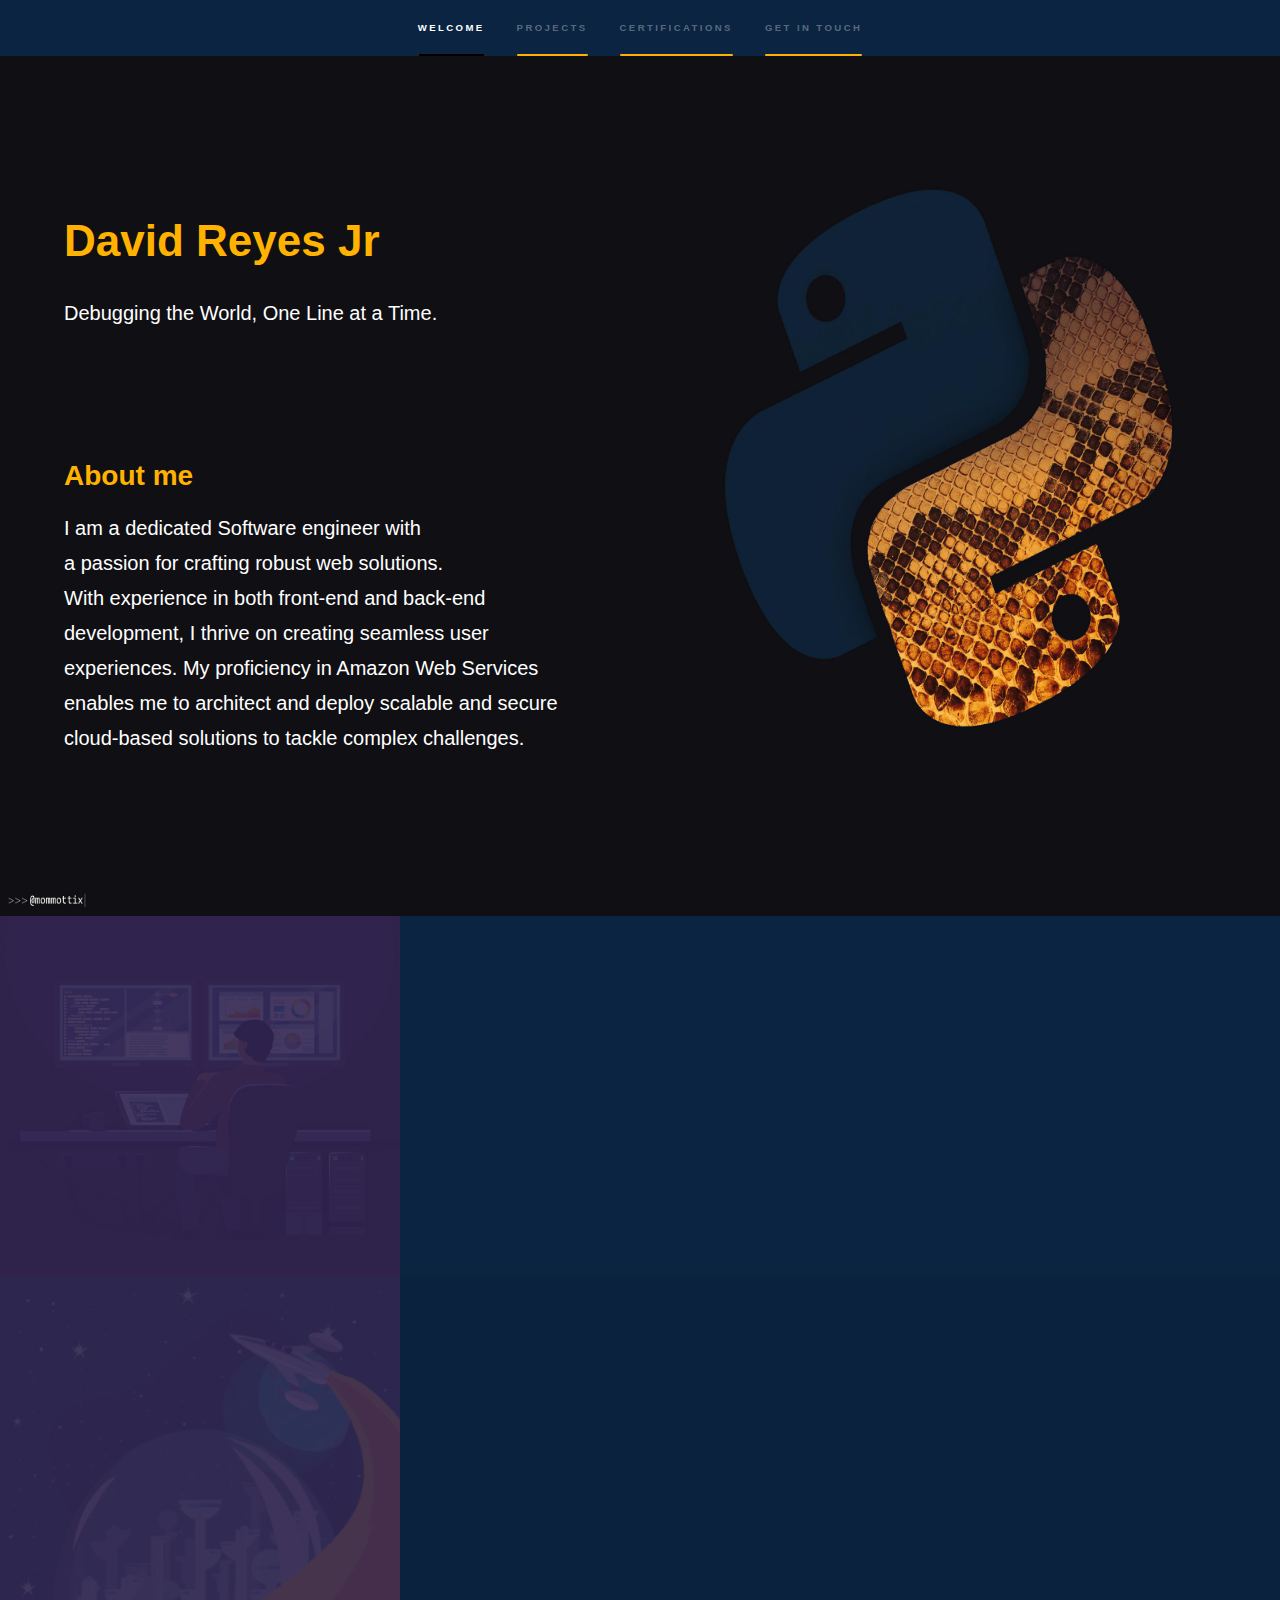
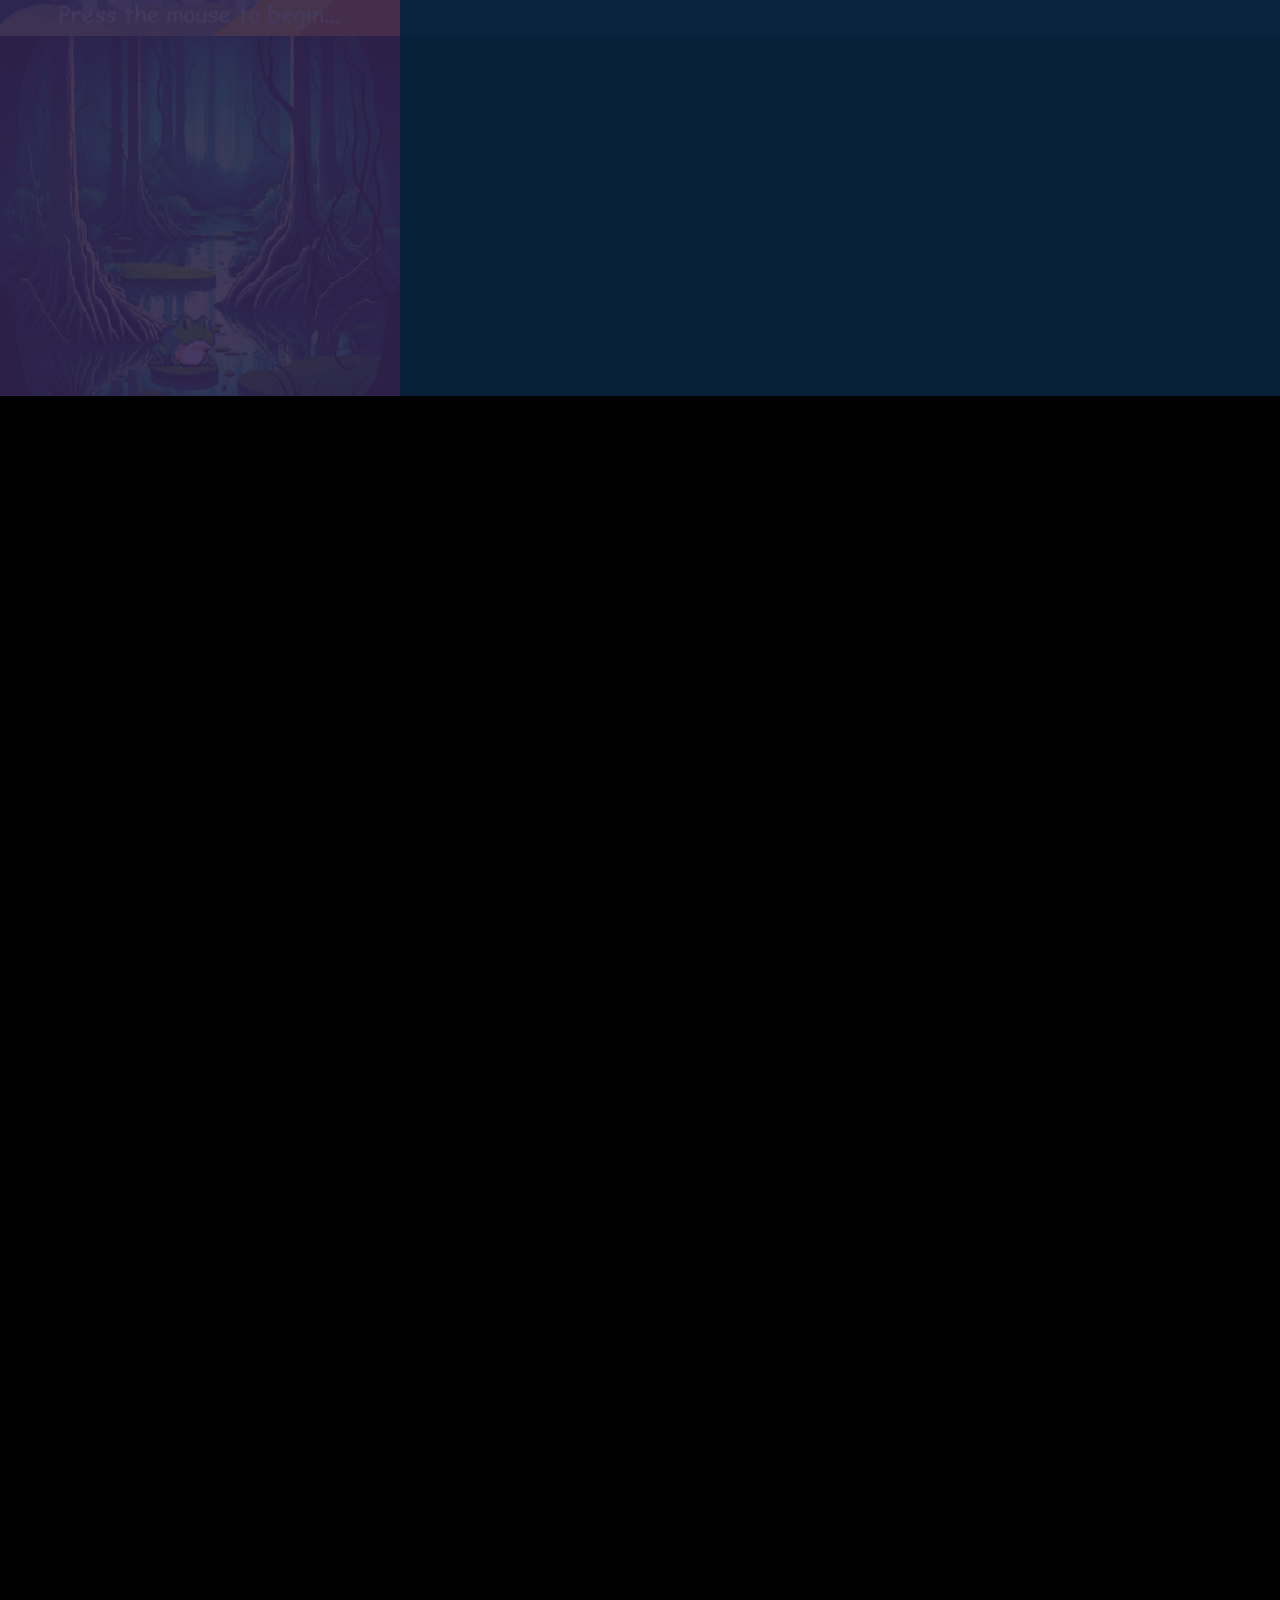
==== CloudResume/index.html @ 08f16909 "Changes to main page" ====
<!DOCTYPE HTML>
<!--
-->
<html>

<head>
	<title>David Cloud Resume</title>
	<meta charset="utf-8" />
	<meta name="viewport" content="width=device-width, initial-scale=1, user-scalable=no" />
	<link rel="stylesheet" href="assets/css/main.css" />
	<noscript>
		<link rel="stylesheet" href="assets/css/noscript.css" />
	</noscript>
</head>

<body class="is-preload">

	<!-- Sidebar -->
	<section id="sidebar">
		<div class="inner">
			<nav>
				<ul>
					<li><a href="#intro">Welcome</a></li>
					<li><a href="#one">Projects</a></li>
					<li><a href="#two">Certifications</a></li>
					<li><a href="#three">Get in touch</a></li>
			</nav>
		</div>
	</section>

	<!-- Wrapper -->
	<div id="wrapper">

		<!-- Intro -->
		<section id="intro" class="wrapper style1 fullscreen fade-up">
			<div class="inner">
				<h1>David Reyes Jr</h1>
				<p>Debugging the World, One Line at a Time.
					</a><br />
				</p>
				<br />
				<br />
				<br />
				<h2> About me</h2>
				<p>I am a dedicated Software engineer with
					<br />
					a passion for crafting robust web solutions.
					<br />
					With experience in both front-end and back-end
					<br />
					development, I thrive on creating seamless user
					<br />
					experiences. My proficiency in Amazon Web Services
					<br />
					enables me to architect and deploy scalable and secure
					<br />
					cloud-based solutions to tackle complex challenges.

					</a><br />
				</p>
			</div>
		</section>

		<!-- One -->
		<section id="one" class="wrapper style2 spotlights">
			<section>
				<a href="WordPress.html" class="image"><img src="images/WorkingOnIt.jpeg" alt=""
						data-position="center center" /></a>
				<div class="content">
					<div class="inner">
						<h2>Project WordPress</h2>
						<ul class="actions">
							<!--	<li><a href="generic.html" class="button">Learn more</a></li> -->
						</ul>
					</div>
				</div>
			</section>
			<section>
				<a href="SpaceInvaders.html" class="image"><img src="images/SpaceInvaders.png" alt=""
						data-position="top center" /></a>
				<div class="content">
					<div class="inner">
						<h2>Project Space Invaders</h2>
					</div>
				</div>
			</section>
			<section>
				<a href="FrogAnimation.html" class="image"><img src="images/froganimation.png" alt=""
						data-position="25% 25%" /></a>
				<div class="content">
					<div class="inner">
						<h2>Project Frog Animation</h2>
						</ul>
					</div>
				</div>
			</section>
		</section>

		<!-- Two -->
		<section id="two" class="wrapper style3 fade-up">
			<div class="inner">
				<h2>Certifications</h2>
				<p> Sometimes you can't build the frontend until you set up the backend.</p>
				<div class="features">
					<section>
						<span class="fa fa-battery-full"></span>
						<h3>AWS Cloud Practitioner</h3>
						<a href="https://www.credly.com/badges/19ebbecd-b528-4be6-84f8-4cd42a3f4958/linked_in_profile"
							target="_blank">View
							My Certificate Badge</a>
					</section>
					<section>
						<span class="fa fa-battery-full"></span>
						<h3>AWS Solutions Architect Associate</h3>
						<a href="https://www.credly.com/badges/4ca3f857-10a1-4004-afaa-7f6b43b0962e/linked_in_profile"
							target="_blank">View
							My Certificate Badge</a>
					</section>
					<section>
						<span class="fa fa-battery-half"></span>
						<h3>AWS Developer Associate</h3>
						<p>Charging</p>
					</section>
					<section>
						<span class="fa fa-battery-empty"></span>
						<h3>AWS SysOps Administrator Associate </h3>
						<p>Pending Charge</p>
					</section>
					<section>
						<span class="fa fa-battery-empty"></span>
						<h3>AWS Certified Machine Learning - Specialty</h3>
						<p>Pending Charge</p>
					</section>
					<section>
						<!--<span class="fa fa-battery-full"></span>
						<h3>6 - Current Day</h3>
						<p>With my current achievements, I aim to work on real-world projects</p> -->
					</section>
				</div>
		</section>

		<!-- Three -->
		<section id="three" class="wrapper style1 fade-up">
			<div class="inner">
				<h2>Get in touch</h2>
				<p>Connecting Minds, Shaping Futures.</p>
				<div class="split style1">
					<section>
						<form method="post" action="#">
							<div class="fields">
								<div class="field half">
									<label for="name">Name</label>
									<input type="text" name="name" id="name" />
								</div>
								<div class="field half">
									<label for="email">Email</label>
									<input type="text" name="email" id="email" />
								</div>
								<div class="field">
									<label for="message">Message</label>
									<textarea name="message" id="message" rows="5"></textarea>
								</div>
							</div>
							<ul class="actions">
								<li><a href="" class="button submit">Send Message</a></li>
							</ul>
						</form>
					</section>
					<section>
						<ul class="contact">
							<li>
								<h3>Address</h3>
								<span>Bronx, NY United States</span>
							</li>
							<li>
								<h3>Email</h3>
								<a href="#">davidrjr94@gmail.com</a>
							</li>
							<li>
								<!-- <li>
								
								<h3>Phone</h3>
								<span>(000) 000-0000</span>
							</li> -->
							<li>
								<h3>Social</h3>
								<ul class="icons">
									<!-- <li>
									<li><a href="#" class="icon brands fa-twitter"><span
												class="label">Twitter</span></a></li>
									<li><a href="#" class="icon brands fa-facebook-f"><span
												class="label">Facebook</span></a></li>
									<li><a href="#" class="icon brands fa-instagram"><span
												class="label">Instagram</span></a></li> -->
									<li><a href="https://github.com/SolemnDave" class="icon brands fa-github"
											target="_blank"><span class="label">GitHub</span></a>
									</li>
									<li><a href="https://www.linkedin.com/in/david-reyes-jr-130549210/"
											class="icon brands fa-linkedin-in" target="_blank"><span
												class="label">LinkedIn</span></a>
									</li>
								</ul>
						</ul>

						</ul>
					</section>
				</div>
			</div>
		</section>

	</div>

	<!-- Footer -->
	<footer id="footer" class="wrapper style1-alt">
		<div class="inner">
			<ul class="menu">
				<li>
					<div id="counter-number"></div>
					<style>
						#counter-number {
							font-size: 22px;
							color: #ffb300;
						}
					</style>
				</li>
			</ul>
	</footer>


	<!-- Scripts -->
	<script src="assets/js/jquery.min.js"></script>
	<script src="assets/js/jquery.scrollex.min.js"></script>
	<script src="assets/js/jquery.scrolly.min.js"></script>
	<script src="assets/js/browser.min.js"></script>
	<script src="assets/js/breakpoints.min.js"></script>
	<script src="assets/js/util.js"></script>
	<script src="assets/js/main.js"></script>
	<script src="./index.js"></script>

</body>

</html>
<!--
	fa fa-battery-empty
	fa fa-battery-quarter
	fa fa-battery-half
	fa fa-battery-three-quarters
	fa fa-battery-full
 -->
<div id="counter-number"></div>
---- CloudResume/assets/css/main.css ----
@import url(fontawesome-all.min.css);

html,
body,
div,
span,
applet,
object,
iframe,
h1,
h2,
h3,
h4,
h5,
h6,
p,
blockquote,
pre,
a,
abbr,
acronym,
address,
big,
cite,
code,
del,
dfn,
em,
img,
ins,
kbd,
q,
s,
samp,
small,
strike,
strong,
sub,
sup,
tt,
var,
b,
u,
i,
center,
dl,
dt,
dd,
ol,
ul,
li,
fieldset,
form,
label,
legend,
table,
caption,
tbody,
tfoot,
thead,
tr,
th,
td,
article,
aside,
canvas,
details,
embed,
figure,
figcaption,
footer,
header,
hgroup,
menu,
nav,
output,
ruby,
section,
summary,
time,
mark,
audio,
video {
	margin: 0;
	padding: 0;
	border: 0;
	font-size: 100%;
	font: inherit;
	vertical-align: baseline;
}

article,
aside,
details,
figcaption,
figure,
footer,
header,
hgroup,
menu,
nav,
section {
	display: block;
}

body {
	line-height: 1;
}

ol,
ul {
	list-style: none;
}

blockquote,
q {
	quotes: none;
}

blockquote:before,
blockquote:after,
q:before,
q:after {
	content: '';
	content: none;
}

table {
	border-collapse: collapse;
	border-spacing: 0;
}

body {
	-webkit-text-size-adjust: none;
}

mark {
	background-color: transparent;
	color: inherit;
}

input::-moz-focus-inner {
	border: 0;
	padding: 0;
}

input,
select,
textarea {
	-moz-appearance: none;
	-webkit-appearance: none;
	-ms-appearance: none;
	appearance: none;
}

/* Basic */

@-ms-viewport {
	width: device-width;
}

body {
	-ms-overflow-style: scrollbar;
}

@media screen and (max-width: 480px) {

	html,
	body {
		min-width: 320px;
	}

}

html {
	box-sizing: border-box;
}

*,
*:before,
*:after {
	box-sizing: inherit;
}

body {
	background: #312450;
}

body.is-preload *,
body.is-preload *:before,
body.is-preload *:after {
	-moz-animation: none !important;
	-webkit-animation: none !important;
	-ms-animation: none !important;
	animation: none !important;
	-moz-transition: none !important;
	-webkit-transition: none !important;
	-ms-transition: none !important;
	transition: none !important;
}

/* Type */

body,
input,
select,
textarea {
	color: #ffffff;
	font-family: Arial, Helvetica, sans-serif;
	font-size: 16.5pt;
	font-weight: normal;
	line-height: 1.75;
}

@media screen and (max-width: 1680px) {

	body,
	input,
	select,
	textarea {
		font-size: 13pt;
	}

}

@media screen and (max-width: 1280px) {

	body,
	input,
	select,
	textarea {
		font-size: 12pt;
	}

}

@media screen and (max-width: 360px) {

	body,
	input,
	select,
	textarea {
		font-size: 11pt;
	}

}

a {
	-moz-transition: color 0.2s ease, border-bottom-color 0.2s ease;
	-webkit-transition: color 0.2s ease, border-bottom-color 0.2s ease;
	-ms-transition: color 0.2s ease, border-bottom-color 0.2s ease;
	transition: color 0.2s ease, border-bottom-color 0.2s ease;
	border-bottom: dotted 1px rgb(255, 255, 255);
	color: inherit;
	text-decoration: none;
}

a:hover {
	border-bottom-color: transparent;
	color: #ffffff;
}

strong,
b {
	color: #ffffff;
	font-weight: bold;
}

em,
i {
	font-style: italic;
}

p {
	margin: 0 0 2em 0;
}

h1,
h2,
h3,
h4,
h5,
h6 {
	color: #ffb300;
	font-weight: bold;
	line-height: 1.5;
	margin: 0 0 0.5em 0;
}

h1 a,
h2 a,
h3 a,
h4 a,
h5 a,
h6 a {
	color: inherit;
	text-decoration: none;
}

h1 {
	font-size: 2.75em;
}

h1.major {
	margin: 0 0 1.3em 0;
	position: relative;
	padding-bottom: 0.35em;
}

h1.major:after {
	background-image: -moz-linear-gradient(to right, #000000, #000000);
	background-image: -webkit-linear-gradient(to right, #000000, #000000);
	background-image: -ms-linear-gradient(to right, #000000, #000000);
	/* DR - Line below project page */
	background-image: linear-gradient(to right, #C0C0C0, #C0C0C0);
	-moz-transition: max-width 0.2s ease;
	-webkit-transition: max-width 0.2s ease;
	-ms-transition: max-width 0.2s ease;
	transition: max-width 0.2s ease;
	border-radius: 0.2em;
	bottom: 0;
	content: '';
	height: 0.05em;
	position: absolute;
	right: 0;
	width: 100%;
}

h2 {
	font-size: 1.75em;
}

h3 {
	font-size: 1.1em;
}

h4 {
	font-size: 1em;
}

h5 {
	font-size: 0.8em;
}

h6 {
	font-size: 0.6em;
}

@media screen and (max-width: 736px) {

	h1 {
		font-size: 2em;
	}

	h2 {
		font-size: 1.25em;
	}

	h3 {
		font-size: 1em;
	}

	h4 {
		font-size: 0.8em;
	}

	h5 {
		font-size: 0.6em;
	}

	h6 {
		font-size: 0.6em;
	}

}

sub {
	font-size: 0.8em;
	position: relative;
	top: 0.5em;
}

sup {
	font-size: 0.8em;
	position: relative;
	top: -0.5em;
}

blockquote {
	border-left: solid 4px rgba(255, 255, 255, 0.15);
	font-style: italic;
	margin: 0 0 2em 0;
	padding: 0.5em 0 0.5em 2em;
}

code {
	background: rgba(255, 255, 255, 0.05);
	border-radius: 0.25em;
	border: solid 1px rgba(255, 255, 255, 0.15);
	font-family: "Courier New", monospace;
	font-size: 0.9em;
	margin: 0 0.25em;
	padding: 0.25em 0.65em;
}

pre {
	-webkit-overflow-scrolling: touch;
	font-family: "Courier New", monospace;
	font-size: 0.9em;
	margin: 0 0 2em 0;
}

pre code {
	display: block;
	line-height: 1.75em;
	padding: 1em 1.5em;
	overflow-x: auto;
}

hr {
	border: 0;
	border-bottom: solid 1px rgba(255, 255, 255, 0.15);
	margin: 2em 0;
}

hr.major {
	margin: 3em 0;
}

.align-left {
	text-align: left;
}

.align-center {
	text-align: center;
}

.align-right {
	text-align: right;
}

/* Row */

.row {
	display: flex;
	flex-wrap: wrap;
	box-sizing: border-box;
	align-items: stretch;
}

.row>* {
	box-sizing: border-box;
}

.row.gtr-uniform>*> :last-child {
	margin-bottom: 0;
}

.row.aln-left {
	justify-content: flex-start;
}

.row.aln-center {
	justify-content: center;
}

.row.aln-right {
	justify-content: flex-end;
}

.row.aln-top {
	align-items: flex-start;
}

.row.aln-middle {
	align-items: center;
}

.row.aln-bottom {
	align-items: flex-end;
}

.row>.imp {
	order: -1;
}

.row>.col-1 {
	width: 8.33333%;
}

.row>.off-1 {
	margin-left: 8.33333%;
}

.row>.col-2 {
	width: 16.66667%;
}

.row>.off-2 {
	margin-left: 16.66667%;
}

.row>.col-3 {
	width: 25%;
}

.row>.off-3 {
	margin-left: 25%;
}

.row>.col-4 {
	width: 33.33333%;
}

.row>.off-4 {
	margin-left: 33.33333%;
}

.row>.col-5 {
	width: 41.66667%;
}

.row>.off-5 {
	margin-left: 41.66667%;
}

.row>.col-6 {
	width: 50%;
}

.row>.off-6 {
	margin-left: 50%;
}

.row>.col-7 {
	width: 58.33333%;
}

.row>.off-7 {
	margin-left: 58.33333%;
}

.row>.col-8 {
	width: 66.66667%;
}

.row>.off-8 {
	margin-left: 66.66667%;
}

.row>.col-9 {
	width: 75%;
}

.row>.off-9 {
	margin-left: 75%;
}

.row>.col-10 {
	width: 83.33333%;
}

.row>.off-10 {
	margin-left: 83.33333%;
}

.row>.col-11 {
	width: 91.66667%;
}

.row>.off-11 {
	margin-left: 91.66667%;
}

.row>.col-12 {
	width: 100%;
}

.row>.off-12 {
	margin-left: 100%;
}

.row.gtr-0 {
	margin-top: 0;
	margin-left: 0em;
}

.row.gtr-0>* {
	padding: 0 0 0 0em;
}

.row.gtr-0.gtr-uniform {
	margin-top: 0em;
}

.row.gtr-0.gtr-uniform>* {
	padding-top: 0em;
}

.row.gtr-25 {
	margin-top: 0;
	margin-left: -0.375em;
}

.row.gtr-25>* {
	padding: 0 0 0 0.375em;
}

.row.gtr-25.gtr-uniform {
	margin-top: -0.375em;
}

.row.gtr-25.gtr-uniform>* {
	padding-top: 0.375em;
}

.row.gtr-50 {
	margin-top: 0;
	margin-left: -0.75em;
}

.row.gtr-50>* {
	padding: 0 0 0 0.75em;
}

.row.gtr-50.gtr-uniform {
	margin-top: -0.75em;
}

.row.gtr-50.gtr-uniform>* {
	padding-top: 0.75em;
}

.row {
	margin-top: 0;
	margin-left: -1.5em;
}

.row>* {
	padding: 0 0 0 1.5em;
}

.row.gtr-uniform {
	margin-top: -1.5em;
}

.row.gtr-uniform>* {
	padding-top: 1.5em;
}

.row.gtr-150 {
	margin-top: 0;
	margin-left: -2.25em;
}

.row.gtr-150>* {
	padding: 0 0 0 2.25em;
}

.row.gtr-150.gtr-uniform {
	margin-top: -2.25em;
}

.row.gtr-150.gtr-uniform>* {
	padding-top: 2.25em;
}

.row.gtr-200 {
	margin-top: 0;
	margin-left: -3em;
}

.row.gtr-200>* {
	padding: 0 0 0 3em;
}

.row.gtr-200.gtr-uniform {
	margin-top: -3em;
}

.row.gtr-200.gtr-uniform>* {
	padding-top: 3em;
}

@media screen and (max-width: 1680px) {

	.row {
		display: flex;
		flex-wrap: wrap;
		box-sizing: border-box;
		align-items: stretch;
	}

	.row>* {
		box-sizing: border-box;
	}

	.row.gtr-uniform>*> :last-child {
		margin-bottom: 0;
	}

	.row.aln-left {
		justify-content: flex-start;
	}

	.row.aln-center {
		justify-content: center;
	}

	.row.aln-right {
		justify-content: flex-end;
	}

	.row.aln-top {
		align-items: flex-start;
	}

	.row.aln-middle {
		align-items: center;
	}

	.row.aln-bottom {
		align-items: flex-end;
	}

	.row>.imp-xlarge {
		order: -1;
	}

	.row>.col-1-xlarge {
		width: 8.33333%;
	}

	.row>.off-1-xlarge {
		margin-left: 8.33333%;
	}

	.row>.col-2-xlarge {
		width: 16.66667%;
	}

	.row>.off-2-xlarge {
		margin-left: 16.66667%;
	}

	.row>.col-3-xlarge {
		width: 25%;
	}

	.row>.off-3-xlarge {
		margin-left: 25%;
	}

	.row>.col-4-xlarge {
		width: 33.33333%;
	}

	.row>.off-4-xlarge {
		margin-left: 33.33333%;
	}

	.row>.col-5-xlarge {
		width: 41.66667%;
	}

	.row>.off-5-xlarge {
		margin-left: 41.66667%;
	}

	.row>.col-6-xlarge {
		width: 50%;
	}

	.row>.off-6-xlarge {
		margin-left: 50%;
	}

	.row>.col-7-xlarge {
		width: 58.33333%;
	}

	.row>.off-7-xlarge {
		margin-left: 58.33333%;
	}

	.row>.col-8-xlarge {
		width: 66.66667%;
	}

	.row>.off-8-xlarge {
		margin-left: 66.66667%;
	}

	.row>.col-9-xlarge {
		width: 75%;
	}

	.row>.off-9-xlarge {
		margin-left: 75%;
	}

	.row>.col-10-xlarge {
		width: 83.33333%;
	}

	.row>.off-10-xlarge {
		margin-left: 83.33333%;
	}

	.row>.col-11-xlarge {
		width: 91.66667%;
	}

	.row>.off-11-xlarge {
		margin-left: 91.66667%;
	}

	.row>.col-12-xlarge {
		width: 100%;
	}

	.row>.off-12-xlarge {
		margin-left: 100%;
	}

	.row.gtr-0 {
		margin-top: 0;
		margin-left: 0em;
	}

	.row.gtr-0>* {
		padding: 0 0 0 0em;
	}

	.row.gtr-0.gtr-uniform {
		margin-top: 0em;
	}

	.row.gtr-0.gtr-uniform>* {
		padding-top: 0em;
	}

	.row.gtr-25 {
		margin-top: 0;
		margin-left: -0.375em;
	}

	.row.gtr-25>* {
		padding: 0 0 0 0.375em;
	}

	.row.gtr-25.gtr-uniform {
		margin-top: -0.375em;
	}

	.row.gtr-25.gtr-uniform>* {
		padding-top: 0.375em;
	}

	.row.gtr-50 {
		margin-top: 0;
		margin-left: -0.75em;
	}

	.row.gtr-50>* {
		padding: 0 0 0 0.75em;
	}

	.row.gtr-50.gtr-uniform {
		margin-top: -0.75em;
	}

	.row.gtr-50.gtr-uniform>* {
		padding-top: 0.75em;
	}

	.row {
		margin-top: 0;
		margin-left: -1.5em;
	}

	.row>* {
		padding: 0 0 0 1.5em;
	}

	.row.gtr-uniform {
		margin-top: -1.5em;
	}

	.row.gtr-uniform>* {
		padding-top: 1.5em;
	}

	.row.gtr-150 {
		margin-top: 0;
		margin-left: -2.25em;
	}

	.row.gtr-150>* {
		padding: 0 0 0 2.25em;
	}

	.row.gtr-150.gtr-uniform {
		margin-top: -2.25em;
	}

	.row.gtr-150.gtr-uniform>* {
		padding-top: 2.25em;
	}

	.row.gtr-200 {
		margin-top: 0;
		margin-left: -3em;
	}

	.row.gtr-200>* {
		padding: 0 0 0 3em;
	}

	.row.gtr-200.gtr-uniform {
		margin-top: -3em;
	}

	.row.gtr-200.gtr-uniform>* {
		padding-top: 3em;
	}

}

@media screen and (max-width: 1280px) {

	.row {
		display: flex;
		flex-wrap: wrap;
		box-sizing: border-box;
		align-items: stretch;
	}

	.row>* {
		box-sizing: border-box;
	}

	.row.gtr-uniform>*> :last-child {
		margin-bottom: 0;
	}

	.row.aln-left {
		justify-content: flex-start;
	}

	.row.aln-center {
		justify-content: center;
	}

	.row.aln-right {
		justify-content: flex-end;
	}

	.row.aln-top {
		align-items: flex-start;
	}

	.row.aln-middle {
		align-items: center;
	}

	.row.aln-bottom {
		align-items: flex-end;
	}

	.row>.imp-large {
		order: -1;
	}

	.row>.col-1-large {
		width: 8.33333%;
	}

	.row>.off-1-large {
		margin-left: 8.33333%;
	}

	.row>.col-2-large {
		width: 16.66667%;
	}

	.row>.off-2-large {
		margin-left: 16.66667%;
	}

	.row>.col-3-large {
		width: 25%;
	}

	.row>.off-3-large {
		margin-left: 25%;
	}

	.row>.col-4-large {
		width: 33.33333%;
	}

	.row>.off-4-large {
		margin-left: 33.33333%;
	}

	.row>.col-5-large {
		width: 41.66667%;
	}

	.row>.off-5-large {
		margin-left: 41.66667%;
	}

	.row>.col-6-large {
		width: 50%;
	}

	.row>.off-6-large {
		margin-left: 50%;
	}

	.row>.col-7-large {
		width: 58.33333%;
	}

	.row>.off-7-large {
		margin-left: 58.33333%;
	}

	.row>.col-8-large {
		width: 66.66667%;
	}

	.row>.off-8-large {
		margin-left: 66.66667%;
	}

	.row>.col-9-large {
		width: 75%;
	}

	.row>.off-9-large {
		margin-left: 75%;
	}

	.row>.col-10-large {
		width: 83.33333%;
	}

	.row>.off-10-large {
		margin-left: 83.33333%;
	}

	.row>.col-11-large {
		width: 91.66667%;
	}

	.row>.off-11-large {
		margin-left: 91.66667%;
	}

	.row>.col-12-large {
		width: 100%;
	}

	.row>.off-12-large {
		margin-left: 100%;
	}

	.row.gtr-0 {
		margin-top: 0;
		margin-left: 0em;
	}

	.row.gtr-0>* {
		padding: 0 0 0 0em;
	}

	.row.gtr-0.gtr-uniform {
		margin-top: 0em;
	}

	.row.gtr-0.gtr-uniform>* {
		padding-top: 0em;
	}

	.row.gtr-25 {
		margin-top: 0;
		margin-left: -0.375em;
	}

	.row.gtr-25>* {
		padding: 0 0 0 0.375em;
	}

	.row.gtr-25.gtr-uniform {
		margin-top: -0.375em;
	}

	.row.gtr-25.gtr-uniform>* {
		padding-top: 0.375em;
	}

	.row.gtr-50 {
		margin-top: 0;
		margin-left: -0.75em;
	}

	.row.gtr-50>* {
		padding: 0 0 0 0.75em;
	}

	.row.gtr-50.gtr-uniform {
		margin-top: -0.75em;
	}

	.row.gtr-50.gtr-uniform>* {
		padding-top: 0.75em;
	}

	.row {
		margin-top: 0;
		margin-left: -1.5em;
	}

	.row>* {
		padding: 0 0 0 1.5em;
	}

	.row.gtr-uniform {
		margin-top: -1.5em;
	}

	.row.gtr-uniform>* {
		padding-top: 1.5em;
	}

	.row.gtr-150 {
		margin-top: 0;
		margin-left: -2.25em;
	}

	.row.gtr-150>* {
		padding: 0 0 0 2.25em;
	}

	.row.gtr-150.gtr-uniform {
		margin-top: -2.25em;
	}

	.row.gtr-150.gtr-uniform>* {
		padding-top: 2.25em;
	}

	.row.gtr-200 {
		margin-top: 0;
		margin-left: -3em;
	}

	.row.gtr-200>* {
		padding: 0 0 0 3em;
	}

	.row.gtr-200.gtr-uniform {
		margin-top: -3em;
	}

	.row.gtr-200.gtr-uniform>* {
		padding-top: 3em;
	}

}

@media screen and (max-width: 980px) {

	.row {
		display: flex;
		flex-wrap: wrap;
		box-sizing: border-box;
		align-items: stretch;
	}

	.row>* {
		box-sizing: border-box;
	}

	.row.gtr-uniform>*> :last-child {
		margin-bottom: 0;
	}

	.row.aln-left {
		justify-content: flex-start;
	}

	.row.aln-center {
		justify-content: center;
	}

	.row.aln-right {
		justify-content: flex-end;
	}

	.row.aln-top {
		align-items: flex-start;
	}

	.row.aln-middle {
		align-items: center;
	}

	.row.aln-bottom {
		align-items: flex-end;
	}

	.row>.imp-medium {
		order: -1;
	}

	.row>.col-1-medium {
		width: 8.33333%;
	}

	.row>.off-1-medium {
		margin-left: 8.33333%;
	}

	.row>.col-2-medium {
		width: 16.66667%;
	}

	.row>.off-2-medium {
		margin-left: 16.66667%;
	}

	.row>.col-3-medium {
		width: 25%;
	}

	.row>.off-3-medium {
		margin-left: 25%;
	}

	.row>.col-4-medium {
		width: 33.33333%;
	}

	.row>.off-4-medium {
		margin-left: 33.33333%;
	}

	.row>.col-5-medium {
		width: 41.66667%;
	}

	.row>.off-5-medium {
		margin-left: 41.66667%;
	}

	.row>.col-6-medium {
		width: 50%;
	}

	.row>.off-6-medium {
		margin-left: 50%;
	}

	.row>.col-7-medium {
		width: 58.33333%;
	}

	.row>.off-7-medium {
		margin-left: 58.33333%;
	}

	.row>.col-8-medium {
		width: 66.66667%;
	}

	.row>.off-8-medium {
		margin-left: 66.66667%;
	}

	.row>.col-9-medium {
		width: 75%;
	}

	.row>.off-9-medium {
		margin-left: 75%;
	}

	.row>.col-10-medium {
		width: 83.33333%;
	}

	.row>.off-10-medium {
		margin-left: 83.33333%;
	}

	.row>.col-11-medium {
		width: 91.66667%;
	}

	.row>.off-11-medium {
		margin-left: 91.66667%;
	}

	.row>.col-12-medium {
		width: 100%;
	}

	.row>.off-12-medium {
		margin-left: 100%;
	}

	.row.gtr-0 {
		margin-top: 0;
		margin-left: 0em;
	}

	.row.gtr-0>* {
		padding: 0 0 0 0em;
	}

	.row.gtr-0.gtr-uniform {
		margin-top: 0em;
	}

	.row.gtr-0.gtr-uniform>* {
		padding-top: 0em;
	}

	.row.gtr-25 {
		margin-top: 0;
		margin-left: -0.375em;
	}

	.row.gtr-25>* {
		padding: 0 0 0 0.375em;
	}

	.row.gtr-25.gtr-uniform {
		margin-top: -0.375em;
	}

	.row.gtr-25.gtr-uniform>* {
		padding-top: 0.375em;
	}

	.row.gtr-50 {
		margin-top: 0;
		margin-left: -0.75em;
	}

	.row.gtr-50>* {
		padding: 0 0 0 0.75em;
	}

	.row.gtr-50.gtr-uniform {
		margin-top: -0.75em;
	}

	.row.gtr-50.gtr-uniform>* {
		padding-top: 0.75em;
	}

	.row {
		margin-top: 0;
		margin-left: -1.5em;
	}

	.row>* {
		padding: 0 0 0 1.5em;
	}

	.row.gtr-uniform {
		margin-top: -1.5em;
	}

	.row.gtr-uniform>* {
		padding-top: 1.5em;
	}

	.row.gtr-150 {
		margin-top: 0;
		margin-left: -2.25em;
	}

	.row.gtr-150>* {
		padding: 0 0 0 2.25em;
	}

	.row.gtr-150.gtr-uniform {
		margin-top: -2.25em;
	}

	.row.gtr-150.gtr-uniform>* {
		padding-top: 2.25em;
	}

	.row.gtr-200 {
		margin-top: 0;
		margin-left: -3em;
	}

	.row.gtr-200>* {
		padding: 0 0 0 3em;
	}

	.row.gtr-200.gtr-uniform {
		margin-top: -3em;
	}

	.row.gtr-200.gtr-uniform>* {
		padding-top: 3em;
	}

}

@media screen and (max-width: 736px) {

	.row {
		display: flex;
		flex-wrap: wrap;
		box-sizing: border-box;
		align-items: stretch;
	}

	.row>* {
		box-sizing: border-box;
	}

	.row.gtr-uniform>*> :last-child {
		margin-bottom: 0;
	}

	.row.aln-left {
		justify-content: flex-start;
	}

	.row.aln-center {
		justify-content: center;
	}

	.row.aln-right {
		justify-content: flex-end;
	}

	.row.aln-top {
		align-items: flex-start;
	}

	.row.aln-middle {
		align-items: center;
	}

	.row.aln-bottom {
		align-items: flex-end;
	}

	.row>.imp-small {
		order: -1;
	}

	.row>.col-1-small {
		width: 8.33333%;
	}

	.row>.off-1-small {
		margin-left: 8.33333%;
	}

	.row>.col-2-small {
		width: 16.66667%;
	}

	.row>.off-2-small {
		margin-left: 16.66667%;
	}

	.row>.col-3-small {
		width: 25%;
	}

	.row>.off-3-small {
		margin-left: 25%;
	}

	.row>.col-4-small {
		width: 33.33333%;
	}

	.row>.off-4-small {
		margin-left: 33.33333%;
	}

	.row>.col-5-small {
		width: 41.66667%;
	}

	.row>.off-5-small {
		margin-left: 41.66667%;
	}

	.row>.col-6-small {
		width: 50%;
	}

	.row>.off-6-small {
		margin-left: 50%;
	}

	.row>.col-7-small {
		width: 58.33333%;
	}

	.row>.off-7-small {
		margin-left: 58.33333%;
	}

	.row>.col-8-small {
		width: 66.66667%;
	}

	.row>.off-8-small {
		margin-left: 66.66667%;
	}

	.row>.col-9-small {
		width: 75%;
	}

	.row>.off-9-small {
		margin-left: 75%;
	}

	.row>.col-10-small {
		width: 83.33333%;
	}

	.row>.off-10-small {
		margin-left: 83.33333%;
	}

	.row>.col-11-small {
		width: 91.66667%;
	}

	.row>.off-11-small {
		margin-left: 91.66667%;
	}

	.row>.col-12-small {
		width: 100%;
	}

	.row>.off-12-small {
		margin-left: 100%;
	}

	.row.gtr-0 {
		margin-top: 0;
		margin-left: 0em;
	}

	.row.gtr-0>* {
		padding: 0 0 0 0em;
	}

	.row.gtr-0.gtr-uniform {
		margin-top: 0em;
	}

	.row.gtr-0.gtr-uniform>* {
		padding-top: 0em;
	}

	.row.gtr-25 {
		margin-top: 0;
		margin-left: -0.375em;
	}

	.row.gtr-25>* {
		padding: 0 0 0 0.375em;
	}

	.row.gtr-25.gtr-uniform {
		margin-top: -0.375em;
	}

	.row.gtr-25.gtr-uniform>* {
		padding-top: 0.375em;
	}

	.row.gtr-50 {
		margin-top: 0;
		margin-left: -0.75em;
	}

	.row.gtr-50>* {
		padding: 0 0 0 0.75em;
	}

	.row.gtr-50.gtr-uniform {
		margin-top: -0.75em;
	}

	.row.gtr-50.gtr-uniform>* {
		padding-top: 0.75em;
	}

	.row {
		margin-top: 0;
		margin-left: -1.5em;
	}

	.row>* {
		padding: 0 0 0 1.5em;
	}

	.row.gtr-uniform {
		margin-top: -1.5em;
	}

	.row.gtr-uniform>* {
		padding-top: 1.5em;
	}

	.row.gtr-150 {
		margin-top: 0;
		margin-left: -2.25em;
	}

	.row.gtr-150>* {
		padding: 0 0 0 2.25em;
	}

	.row.gtr-150.gtr-uniform {
		margin-top: -2.25em;
	}

	.row.gtr-150.gtr-uniform>* {
		padding-top: 2.25em;
	}

	.row.gtr-200 {
		margin-top: 0;
		margin-left: -3em;
	}

	.row.gtr-200>* {
		padding: 0 0 0 3em;
	}

	.row.gtr-200.gtr-uniform {
		margin-top: -3em;
	}

	.row.gtr-200.gtr-uniform>* {
		padding-top: 3em;
	}

}

@media screen and (max-width: 480px) {

	.row {
		display: flex;
		flex-wrap: wrap;
		box-sizing: border-box;
		align-items: stretch;
	}

	.row>* {
		box-sizing: border-box;
	}

	.row.gtr-uniform>*> :last-child {
		margin-bottom: 0;
	}

	.row.aln-left {
		justify-content: flex-start;
	}

	.row.aln-center {
		justify-content: center;
	}

	.row.aln-right {
		justify-content: flex-end;
	}

	.row.aln-top {
		align-items: flex-start;
	}

	.row.aln-middle {
		align-items: center;
	}

	.row.aln-bottom {
		align-items: flex-end;
	}

	.row>.imp-xsmall {
		order: -1;
	}

	.row>.col-1-xsmall {
		width: 8.33333%;
	}

	.row>.off-1-xsmall {
		margin-left: 8.33333%;
	}

	.row>.col-2-xsmall {
		width: 16.66667%;
	}

	.row>.off-2-xsmall {
		margin-left: 16.66667%;
	}

	.row>.col-3-xsmall {
		width: 25%;
	}

	.row>.off-3-xsmall {
		margin-left: 25%;
	}

	.row>.col-4-xsmall {
		width: 33.33333%;
	}

	.row>.off-4-xsmall {
		margin-left: 33.33333%;
	}

	.row>.col-5-xsmall {
		width: 41.66667%;
	}

	.row>.off-5-xsmall {
		margin-left: 41.66667%;
	}

	.row>.col-6-xsmall {
		width: 50%;
	}

	.row>.off-6-xsmall {
		margin-left: 50%;
	}

	.row>.col-7-xsmall {
		width: 58.33333%;
	}

	.row>.off-7-xsmall {
		margin-left: 58.33333%;
	}

	.row>.col-8-xsmall {
		width: 66.66667%;
	}

	.row>.off-8-xsmall {
		margin-left: 66.66667%;
	}

	.row>.col-9-xsmall {
		width: 75%;
	}

	.row>.off-9-xsmall {
		margin-left: 75%;
	}

	.row>.col-10-xsmall {
		width: 83.33333%;
	}

	.row>.off-10-xsmall {
		margin-left: 83.33333%;
	}

	.row>.col-11-xsmall {
		width: 91.66667%;
	}

	.row>.off-11-xsmall {
		margin-left: 91.66667%;
	}

	.row>.col-12-xsmall {
		width: 100%;
	}

	.row>.off-12-xsmall {
		margin-left: 100%;
	}

	.row.gtr-0 {
		margin-top: 0;
		margin-left: 0em;
	}

	.row.gtr-0>* {
		padding: 0 0 0 0em;
	}

	.row.gtr-0.gtr-uniform {
		margin-top: 0em;
	}

	.row.gtr-0.gtr-uniform>* {
		padding-top: 0em;
	}

	.row.gtr-25 {
		margin-top: 0;
		margin-left: -0.375em;
	}

	.row.gtr-25>* {
		padding: 0 0 0 0.375em;
	}

	.row.gtr-25.gtr-uniform {
		margin-top: -0.375em;
	}

	.row.gtr-25.gtr-uniform>* {
		padding-top: 0.375em;
	}

	.row.gtr-50 {
		margin-top: 0;
		margin-left: -0.75em;
	}

	.row.gtr-50>* {
		padding: 0 0 0 0.75em;
	}

	.row.gtr-50.gtr-uniform {
		margin-top: -0.75em;
	}

	.row.gtr-50.gtr-uniform>* {
		padding-top: 0.75em;
	}

	.row {
		margin-top: 0;
		margin-left: -1.5em;
	}

	.row>* {
		padding: 0 0 0 1.5em;
	}

	.row.gtr-uniform {
		margin-top: -1.5em;
	}

	.row.gtr-uniform>* {
		padding-top: 1.5em;
	}

	.row.gtr-150 {
		margin-top: 0;
		margin-left: -2.25em;
	}

	.row.gtr-150>* {
		padding: 0 0 0 2.25em;
	}

	.row.gtr-150.gtr-uniform {
		margin-top: -2.25em;
	}

	.row.gtr-150.gtr-uniform>* {
		padding-top: 2.25em;
	}

	.row.gtr-200 {
		margin-top: 0;
		margin-left: -3em;
	}

	.row.gtr-200>* {
		padding: 0 0 0 3em;
	}

	.row.gtr-200.gtr-uniform {
		margin-top: -3em;
	}

	.row.gtr-200.gtr-uniform>* {
		padding-top: 3em;
	}

}

/* Box */

.box {
	border-radius: 0.25em;
	border: solid 1px rgba(255, 255, 255, 0.738);
	margin-bottom: 2em;
	padding: 1.5em;
}

.box> :last-child,
.box> :last-child> :last-child,
.box> :last-child> :last-child> :last-child {
	margin-bottom: 0;
}

.box.alt {
	border: 0;
	border-radius: 0;
	padding: 0;
}

/* Button */

input[type="submit"],
input[type="reset"],
input[type="button"],
button,
.button {
	-moz-appearance: none;
	-webkit-appearance: none;
	-ms-appearance: none;
	appearance: none;
	-moz-transition: border-color 0.2s ease;
	-webkit-transition: border-color 0.2s ease;
	-ms-transition: border-color 0.2s ease;
	transition: border-color 0.2s ease;
	background-color: transparent;
	border: solid 1px !important;
	border-color: rgba(255, 255, 255, 0.887) !important;
	border-radius: 3em;
	color: #ffffff !important;
	cursor: pointer;
	display: inline-block;
	font-size: 0.6em;
	font-weight: bold;
	height: calc(4.75em + 2px);
	letter-spacing: 0.25em;
	line-height: 4.75em;
	outline: 0;
	padding: 0 3.75em;
	position: relative;
	text-align: center;
	text-decoration: none;
	text-transform: uppercase;
	white-space: nowrap;
}

input[type="submit"]:after,
input[type="reset"]:after,
input[type="button"]:after,
button:after,
.button:after {
	-moz-transform: scale(0.25);
	-webkit-transform: scale(0.25);
	-ms-transform: scale(0.25);
	transform: scale(0.25);
	pointer-events: none;
	-moz-transition: opacity 0.2s ease, -moz-transform 0.2s ease;
	-webkit-transition: opacity 0.2s ease, -webkit-transform 0.2s ease;
	-ms-transition: opacity 0.2s ease, -ms-transform 0.2s ease;
	transition: opacity 0.2s ease, transform 0.2s ease;
	background: #ffffff;
	border-radius: 3em;
	content: '';
	height: 100%;
	left: 0;
	opacity: 0;
	position: absolute;
	top: 0;
	width: 100%;
}

input[type="submit"].icon:before,
input[type="reset"].icon:before,
input[type="button"].icon:before,
button.icon:before,
.button.icon:before {
	margin-right: 0.75em;
}

input[type="submit"].fit,
input[type="reset"].fit,
input[type="button"].fit,
button.fit,
.button.fit {
	width: 100%;
}

input[type="submit"].small,
input[type="reset"].small,
input[type="button"].small,
button.small,
.button.small {
	font-size: 0.4em;
}

input[type="submit"].large,
input[type="reset"].large,
input[type="button"].large,
button.large,
.button.large {
	font-size: 0.8em;
}

input[type="submit"].primary,
input[type="reset"].primary,
input[type="button"].primary,
button.primary,
.button.primary {
	background-color: #ffffff;
	color: #020007 !important;
}

input[type="submit"].primary:after,
input[type="reset"].primary:after,
input[type="button"].primary:after,
button.primary:after,
.button.primary:after {
	display: none;
}

input[type="submit"].disabled,
input[type="submit"]:disabled,
input[type="reset"].disabled,
input[type="reset"]:disabled,
input[type="button"].disabled,
input[type="button"]:disabled,
button.disabled,
button:disabled,
.button.disabled,
.button:disabled {
	cursor: default;
	opacity: 0.5;
	pointer-events: none;
}

input[type="submit"]:hover,
input[type="reset"]:hover,
input[type="button"]:hover,
button:hover,
.button:hover {
	border-color: rgba(255, 255, 255, 0.55) !important;
}

input[type="submit"]:hover:after,
input[type="reset"]:hover:after,
input[type="button"]:hover:after,
button:hover:after,
.button:hover:after {
	opacity: 0.05;
	-moz-transform: scale(1);
	-webkit-transform: scale(1);
	-ms-transform: scale(1);
	transform: scale(1);
}

input[type="submit"]:hover:active,
input[type="reset"]:hover:active,
input[type="button"]:hover:active,
button:hover:active,
.button:hover:active {
	border-color: #ffffff !important;
}

input[type="submit"]:hover:active:after,
input[type="reset"]:hover:active:after,
input[type="button"]:hover:active:after,
button:hover:active:after,
.button:hover:active:after {
	opacity: 0.1;
}

/* Features */

.features {
	display: -moz-flex;
	display: -webkit-flex;
	display: -ms-flex;
	display: flex;
	-moz-flex-wrap: wrap;
	-webkit-flex-wrap: wrap;
	-ms-flex-wrap: wrap;
	flex-wrap: wrap;
	border-radius: 0.25em;
	border: solid 1px rgba(255, 255, 255, 0.15);
	background: rgba(255, 255, 255, 0.05);
	margin: 0 0 2em 0;
}

.features section {
	padding: 3.5em 3em 1em 7em;
	width: 50%;
	border-top: solid 1px rgba(255, 255, 255, 0.15);
	position: relative;
}

.features section:nth-child(-n + 2) {
	border-top-width: 0;
}

.features section:nth-child(2n) {
	border-left: solid 1px rgba(255, 255, 255, 0.15);
}

.features section .icon {
	-moz-transition: opacity 0.5s ease, -moz-transform 0.5s ease;
	-webkit-transition: opacity 0.5s ease, -webkit-transform 0.5s ease;
	-ms-transition: opacity 0.5s ease, -ms-transform 0.5s ease;
	transition: opacity 0.5s ease, transform 0.5s ease;
	-moz-transition-delay: 1s;
	-webkit-transition-delay: 1s;
	-ms-transition-delay: 1s;
	transition-delay: 1s;
	-moz-transform: scale(1);
	-webkit-transform: scale(1);
	-ms-transform: scale(1);
	transform: scale(1);
	position: absolute;
	left: 3em;
	top: 3em;
	opacity: 1;
}

.features section:nth-child(1) .icon {
	-moz-transition-delay: 0.15s;
	-webkit-transition-delay: 0.15s;
	-ms-transition-delay: 0.15s;
	transition-delay: 0.15s;
}

.features section:nth-child(2) .icon {
	-moz-transition-delay: 0.3s;
	-webkit-transition-delay: 0.3s;
	-ms-transition-delay: 0.3s;
	transition-delay: 0.3s;
}

.features section:nth-child(3) .icon {
	-moz-transition-delay: 0.45s;
	-webkit-transition-delay: 0.45s;
	-ms-transition-delay: 0.45s;
	transition-delay: 0.45s;
}

.features section:nth-child(4) .icon {
	-moz-transition-delay: 0.6s;
	-webkit-transition-delay: 0.6s;
	-ms-transition-delay: 0.6s;
	transition-delay: 0.6s;
}

.features section:nth-child(5) .icon {
	-moz-transition-delay: 0.75s;
	-webkit-transition-delay: 0.75s;
	-ms-transition-delay: 0.75s;
	transition-delay: 0.75s;
}

.features section:nth-child(6) .icon {
	-moz-transition-delay: 0.9s;
	-webkit-transition-delay: 0.9s;
	-ms-transition-delay: 0.9s;
	transition-delay: 0.9s;
}

.features section:nth-child(7) .icon {
	-moz-transition-delay: 1.05s;
	-webkit-transition-delay: 1.05s;
	-ms-transition-delay: 1.05s;
	transition-delay: 1.05s;
}

.features section:nth-child(8) .icon {
	-moz-transition-delay: 1.2s;
	-webkit-transition-delay: 1.2s;
	-ms-transition-delay: 1.2s;
	transition-delay: 1.2s;
}

.features section:nth-child(9) .icon {
	-moz-transition-delay: 1.35s;
	-webkit-transition-delay: 1.35s;
	-ms-transition-delay: 1.35s;
	transition-delay: 1.35s;
}

.features section:nth-child(10) .icon {
	-moz-transition-delay: 1.5s;
	-webkit-transition-delay: 1.5s;
	-ms-transition-delay: 1.5s;
	transition-delay: 1.5s;
}

.features section:nth-child(11) .icon {
	-moz-transition-delay: 1.65s;
	-webkit-transition-delay: 1.65s;
	-ms-transition-delay: 1.65s;
	transition-delay: 1.65s;
}

.features section:nth-child(12) .icon {
	-moz-transition-delay: 1.8s;
	-webkit-transition-delay: 1.8s;
	-ms-transition-delay: 1.8s;
	transition-delay: 1.8s;
}

.features section:nth-child(13) .icon {
	-moz-transition-delay: 1.95s;
	-webkit-transition-delay: 1.95s;
	-ms-transition-delay: 1.95s;
	transition-delay: 1.95s;
}

.features section:nth-child(14) .icon {
	-moz-transition-delay: 2.1s;
	-webkit-transition-delay: 2.1s;
	-ms-transition-delay: 2.1s;
	transition-delay: 2.1s;
}

.features section:nth-child(15) .icon {
	-moz-transition-delay: 2.25s;
	-webkit-transition-delay: 2.25s;
	-ms-transition-delay: 2.25s;
	transition-delay: 2.25s;
}

.features section:nth-child(16) .icon {
	-moz-transition-delay: 2.4s;
	-webkit-transition-delay: 2.4s;
	-ms-transition-delay: 2.4s;
	transition-delay: 2.4s;
}

.features section:nth-child(17) .icon {
	-moz-transition-delay: 2.55s;
	-webkit-transition-delay: 2.55s;
	-ms-transition-delay: 2.55s;
	transition-delay: 2.55s;
}

.features section:nth-child(18) .icon {
	-moz-transition-delay: 2.7s;
	-webkit-transition-delay: 2.7s;
	-ms-transition-delay: 2.7s;
	transition-delay: 2.7s;
}

.features section:nth-child(19) .icon {
	-moz-transition-delay: 2.85s;
	-webkit-transition-delay: 2.85s;
	-ms-transition-delay: 2.85s;
	transition-delay: 2.85s;
}

.features section:nth-child(20) .icon {
	-moz-transition-delay: 3s;
	-webkit-transition-delay: 3s;
	-ms-transition-delay: 3s;
	transition-delay: 3s;
}

.features.inactive section .icon {
	-moz-transform: scale(0.5);
	-webkit-transform: scale(0.5);
	-ms-transform: scale(0.5);
	transform: scale(0.5);
	opacity: 0;
}

@media screen and (max-width: 980px) {

	.features {
		display: block;
	}

	.features section {
		border-top-width: 1px !important;
		border-left-width: 0 !important;
		width: 100%;
	}

	.features section:first-child {
		border-top-width: 0 !important;
	}

}

@media screen and (max-width: 736px) {

	.features section {
		padding: 2.5em 1.5em 0.1em 5.5em;
	}

	.features section .icon {
		left: 1.5em;
		top: 2em;
	}

}

@media screen and (max-width: 480px) {

	.features section {
		padding: 2em 1.5em 0.1em 1.5em;
	}

	.features section .icon {
		left: 0;
		position: relative;
		top: 0;
	}

}

/* Form */

form {
	margin: 0 0 2em 0;
}

form> :last-child {
	margin-bottom: 0;
}

form>.fields {
	display: -moz-flex;
	display: -webkit-flex;
	display: -ms-flex;
	display: flex;
	-moz-flex-wrap: wrap;
	-webkit-flex-wrap: wrap;
	-ms-flex-wrap: wrap;
	flex-wrap: wrap;
	width: calc(100% + 3em);
	margin: -1.5em 0 2em -1.5em;
}

form>.fields>.field {
	-moz-flex-grow: 0;
	-webkit-flex-grow: 0;
	-ms-flex-grow: 0;
	flex-grow: 0;
	-moz-flex-shrink: 0;
	-webkit-flex-shrink: 0;
	-ms-flex-shrink: 0;
	flex-shrink: 0;
	padding: 1.5em 0 0 1.5em;
	width: calc(100% - 1.5em);
}

form>.fields>.field.half {
	width: calc(50% - 0.75em);
}

form>.fields>.field.third {
	width: calc(100%/3 - 0.5em);
}

form>.fields>.field.quarter {
	width: calc(25% - 0.375em);
}

@media screen and (max-width: 480px) {

	form>.fields {
		width: calc(100% + 3em);
		margin: -1.5em 0 2em -1.5em;
	}

	form>.fields>.field {
		padding: 1.5em 0 0 1.5em;
		width: calc(100% - 1.5em);
	}

	form>.fields>.field.half {
		width: calc(100% - 1.5em);
	}

	form>.fields>.field.third {
		width: calc(100% - 1.5em);
	}

	form>.fields>.field.quarter {
		width: calc(100% - 1.5em);
	}

}

label {
	color: #ffffff;
	font-weight: bold;
	line-height: 1.5;
	margin: 0 0 0.7em 0;
	display: block;
	font-size: 1.1em;
}

input[type="text"],
input[type="password"],
input[type="email"],
input[type="tel"],
select,
textarea {
	-moz-appearance: none;
	-webkit-appearance: none;
	-ms-appearance: none;
	appearance: none;
	background: rgba(255, 255, 255, 0.05);
	border-radius: 0.25em;
	border: none;
	border: solid 1px rgba(255, 255, 255, 0.15);
	color: inherit;
	display: block;
	outline: 0;
	padding: 0 1em;
	text-decoration: none;
	width: 100%;
}

input[type="text"]:invalid,
input[type="password"]:invalid,
input[type="email"]:invalid,
input[type="tel"]:invalid,
select:invalid,
textarea:invalid {
	box-shadow: none;
}

input[type="text"]:focus,
input[type="password"]:focus,
input[type="email"]:focus,
input[type="tel"]:focus,
select:focus,
textarea:focus {
	border-color: #ffffff;
	box-shadow: 0 0 0 1px #ffffff;
}

select {
	background-image: url("data:image/svg+xml;charset=utf8,%3Csvg xmlns='http://www.w3.org/2000/svg' width='40' height='40' preserveAspectRatio='none' viewBox='0 0 40 40'%3E%3Cpath d='M9.4,12.3l10.4,10.4l10.4-10.4c0.2-0.2,0.5-0.4,0.9-0.4c0.3,0,0.6,0.1,0.9,0.4l3.3,3.3c0.2,0.2,0.4,0.5,0.4,0.9 c0,0.4-0.1,0.6-0.4,0.9L20.7,31.9c-0.2,0.2-0.5,0.4-0.9,0.4c-0.3,0-0.6-0.1-0.9-0.4L4.3,17.3c-0.2-0.2-0.4-0.5-0.4-0.9 c0-0.4,0.1-0.6,0.4-0.9l3.3-3.3c0.2-0.2,0.5-0.4,0.9-0.4S9.1,12.1,9.4,12.3z' fill='rgba(255, 255, 255, 0.15)' /%3E%3C/svg%3E");
	background-size: 1.25rem;
	background-repeat: no-repeat;
	background-position: calc(100% - 1rem) center;
	height: 2.75em;
	padding-right: 2.75em;
	text-overflow: ellipsis;
}

select option {
	color: #ffffff;
	background: #312450;
}

select:focus::-ms-value {
	background-color: transparent;
}

select::-ms-expand {
	display: none;
}

input[type="text"],
input[type="password"],
input[type="email"],
select {
	height: 2.75em;
}

textarea {
	padding: 0.75em 1em;
}

body.is-ie textarea {
	min-height: 10em;
}

input[type="checkbox"],
input[type="radio"] {
	-moz-appearance: none;
	-webkit-appearance: none;
	-ms-appearance: none;
	appearance: none;
	display: block;
	float: left;
	margin-right: -2em;
	opacity: 0;
	width: 1em;
	z-index: -1;
}

input[type="checkbox"]+label,
input[type="radio"]+label {
	text-decoration: none;
	color: rgba(255, 255, 255, 0.55);
	cursor: pointer;
	display: inline-block;
	font-size: 1em;
	font-weight: normal;
	padding-left: 2.4em;
	padding-right: 0.75em;
	position: relative;
}

input[type="checkbox"]+label:before,
input[type="radio"]+label:before {
	-moz-osx-font-smoothing: grayscale;
	-webkit-font-smoothing: antialiased;
	display: inline-block;
	font-style: normal;
	font-variant: normal;
	text-rendering: auto;
	line-height: 1;
	text-transform: none !important;
	font-family: 'Font Awesome 5 Free';
	font-weight: 900;
}

input[type="checkbox"]+label:before,
input[type="radio"]+label:before {
	background: rgba(255, 255, 255, 0.05);
	border-radius: 0.25em;
	border: solid 1px rgba(255, 255, 255, 0.15);
	content: '';
	display: inline-block;
	font-size: 0.8em;
	height: 2.0625em;
	left: 0;
	line-height: 2.0625em;
	position: absolute;
	text-align: center;
	top: 0;
	width: 2.0625em;
}

input[type="checkbox"]:checked+label:before,
input[type="radio"]:checked+label:before {
	background: #ffffff;
	border-color: #ffffff;
	color: #b74e91;
	content: '\f00c';
}

input[type="checkbox"]:focus+label:before,
input[type="radio"]:focus+label:before {
	border-color: #ffffff;
	box-shadow: 0 0 0 1px #ffffff;
}

input[type="checkbox"]+label:before {
	border-radius: 0.25em;
}

input[type="radio"]+label:before {
	border-radius: 100%;
}

::-webkit-input-placeholder {
	color: rgba(255, 255, 255, 0.35) !important;
	opacity: 1.0;
}

:-moz-placeholder {
	color: rgba(255, 255, 255, 0.35) !important;
	opacity: 1.0;
}

::-moz-placeholder {
	color: rgba(255, 255, 255, 0.35) !important;
	opacity: 1.0;
}

:-ms-input-placeholder {
	color: rgba(255, 255, 255, 0.35) !important;
	opacity: 1.0;
}

/* Icon */

.icon {
	text-decoration: none;
	border-bottom: none;
	position: relative;
}

.icon:before {
	-moz-osx-font-smoothing: grayscale;
	-webkit-font-smoothing: antialiased;
	display: inline-block;
	font-style: normal;
	font-variant: normal;
	text-rendering: auto;
	line-height: 1;
	text-transform: none !important;
	font-family: 'Font Awesome 5 Free';
	font-weight: 400;
}

.icon>.label {
	display: none;
}

.icon:before {
	line-height: inherit;
}

.icon.solid:before {
	font-weight: 900;
}

.icon.brands:before {
	font-family: 'Font Awesome 5 Brands';
}

.icon.major {
	width: 2.5em;
	height: 2.5em;
	display: block;
	background: #ffffff;
	border-radius: 100%;
	color: #312450;
	text-align: center;
	line-height: 2.5em;
	margin: 0 0 1.3em 0;
}

.icon.major:before {
	font-size: 1.25em;
}

.wrapper.style1 .icon.major:before {
	color: #5e42a6;
}

.wrapper.style1-alt .icon.major:before {
	color: #493382;
}

.wrapper.style2 .icon.major:before {
	color: #5052b5;
}

.wrapper.style2-alt .icon.major:before {
	color: #3e4094;
}

.wrapper.style3 .icon.major:before {
	color: #b74e91;
}

.wrapper.style3-alt .icon.major:before {
	color: #953d75;
}

/* Image */

.image {
	border-radius: 0.25em;
	border: 0;
	display: inline-block;
	position: relative;
}

.image img {
	border-radius: 0.25em;
	display: block;
}

.image.left,
.image.right {
	max-width: 40%;
}

.image.left img,
.image.right img {
	width: 100%;
}

.image.left {
	float: left;
	margin: 0 1.5em 1em 0;
	top: 0.25em;
}

.image.right {
	float: right;
	margin: 0 0 1em 1.5em;
	top: 0.25em;
}

.image.fit {
	display: block;
	margin: 0 0 2em 0;
	width: 100%;
}

.image.fit img {
	width: 100%;
}

.image.main {
	display: block;
	margin: 0 0 3em 0;
	width: 100%;
}

.image.main img {
	width: 100%;
}

/* List */

ol {
	list-style: decimal;
	margin: 0 0 2em 0;
	padding-left: 1.25em;
}

ol li {
	padding-left: 0.25em;
}

ul {
	list-style: disc;
	margin: 0 0 2em 0;
	padding-left: 1em;
}

ul li {
	padding-left: 0.5em;
}

ul.alt {
	list-style: none;
	padding-left: 0;
}

ul.alt li {
	border-top: solid 1px rgba(255, 255, 255, 0.15);
	padding: 0.5em 0;
}

ul.alt li:first-child {
	border-top: 0;
	padding-top: 0;
}

dl {
	margin: 0 0 2em 0;
}

dl dt {
	display: block;
	font-weight: bold;
	margin: 0 0 1em 0;
}

dl dd {
	margin-left: 2em;
}

/* Actions */

ul.actions {
	display: -moz-flex;
	display: -webkit-flex;
	display: -ms-flex;
	display: flex;
	cursor: default;
	list-style: none;
	margin-left: -1em;
	padding-left: 0;
}

ul.actions li {
	padding: 0 0 0 1em;
	vertical-align: middle;
}

ul.actions.special {
	-moz-justify-content: center;
	-webkit-justify-content: center;
	-ms-justify-content: center;
	justify-content: center;
	width: 100%;
	margin-left: 0;
}

ul.actions.special li:first-child {
	padding-left: 0;
}

ul.actions.stacked {
	-moz-flex-direction: column;
	-webkit-flex-direction: column;
	-ms-flex-direction: column;
	flex-direction: column;
	margin-left: 0;
}

ul.actions.stacked li {
	padding: 1.3em 0 0 0;
}

ul.actions.stacked li:first-child {
	padding-top: 0;
}

ul.actions.fit {
	width: calc(100% + 1em);
}

ul.actions.fit li {
	-moz-flex-grow: 1;
	-webkit-flex-grow: 1;
	-ms-flex-grow: 1;
	flex-grow: 1;
	-moz-flex-shrink: 1;
	-webkit-flex-shrink: 1;
	-ms-flex-shrink: 1;
	flex-shrink: 1;
	width: 100%;
}

ul.actions.fit li>* {
	width: 100%;
}

ul.actions.fit.stacked {
	width: 100%;
}

@media screen and (max-width: 480px) {

	ul.actions:not(.fixed) {
		-moz-flex-direction: column;
		-webkit-flex-direction: column;
		-ms-flex-direction: column;
		flex-direction: column;
		margin-left: 0;
		width: 100% !important;
	}

	ul.actions:not(.fixed) li {
		-moz-flex-grow: 1;
		-webkit-flex-grow: 1;
		-ms-flex-grow: 1;
		flex-grow: 1;
		-moz-flex-shrink: 1;
		-webkit-flex-shrink: 1;
		-ms-flex-shrink: 1;
		flex-shrink: 1;
		padding: 1em 0 0 0;
		text-align: center;
		width: 100%;
	}

	ul.actions:not(.fixed) li>* {
		width: 100%;
	}

	ul.actions:not(.fixed) li:first-child {
		padding-top: 0;
	}

	ul.actions:not(.fixed) li input[type="submit"],
	ul.actions:not(.fixed) li input[type="reset"],
	ul.actions:not(.fixed) li input[type="button"],
	ul.actions:not(.fixed) li button,
	ul.actions:not(.fixed) li .button {
		width: 100%;
	}

	ul.actions:not(.fixed) li input[type="submit"].icon:before,
	ul.actions:not(.fixed) li input[type="reset"].icon:before,
	ul.actions:not(.fixed) li input[type="button"].icon:before,
	ul.actions:not(.fixed) li button.icon:before,
	ul.actions:not(.fixed) li .button.icon:before {
		margin-left: -0.5rem;
	}

}

/* Contact */

ul.contact {
	list-style: none;
	padding: 0;
}

ul.contact>li {
	padding: 0;
	margin: 1.5em 0 0 0;
}

ul.contact>li:first-child {
	margin-top: 0;
}

/* Icons */

ul.icons {
	cursor: default;
	list-style: none;
	padding-left: 0;
}

ul.icons li {
	display: inline-block;
	padding: 0 0.75em 0 0;
}

ul.icons li:last-child {
	padding-right: 0;
}

ul.icons li>a,
ul.icons li>span {
	border: 0;
}

ul.icons li>a .label,
ul.icons li>span .label {
	display: none;
}

/* Menu */

ul.menu {
	list-style: none;
	padding: 0;
}

ul.menu>li {
	border-left: solid 1px rgba(255, 255, 255, 0.15);
	display: inline-block;
	line-height: 1;
	margin-left: 1.5em;
	padding: 0 0 0 1.5em;
}

ul.menu>li:first-child {
	border-left: 0;
	margin: 0;
	padding-left: 0;
}

@media screen and (max-width: 480px) {

	ul.menu>li {
		border-left: 0;
		display: block;
		line-height: inherit;
		margin: 0.5em 0 0 0;
		padding-left: 0;
	}

}

/* Section/Article */

section.special,
article.special {
	text-align: center;
}

header p {
	color: rgba(255, 255, 255, 0.35);
	position: relative;
	margin: 0 0 1.5em 0;
}

header h2+p {
	font-size: 1.25em;
	margin-top: -1em;
	line-height: 1.5em;
}

header h3+p {
	font-size: 1.1em;
	margin-top: -0.8em;
	line-height: 1.5em;
}

header h4+p,
header h5+p,
header h6+p {
	font-size: 0.9em;
	margin-top: -0.6em;
	line-height: 1.5em;
}

/* Split */

.split {
	display: -moz-flex;
	display: -webkit-flex;
	display: -ms-flex;
	display: flex;
}

.split>* {
	width: calc(50% - 2.5em);
}

.split> :nth-child(2n - 1) {
	padding-right: 2.5em;
	border-right: solid 1px rgba(255, 255, 255, 0.15);
}

.split> :nth-child(2n) {
	padding-left: 2.5em;
}

.split.style1> :nth-child(2n - 1) {
	width: calc(66.66666% - 2.5em);
}

.split.style1> :nth-child(2n) {
	width: calc(33.33333% - 2.5em);
}

@media screen and (max-width: 1680px) {

	.split>* {
		width: calc(50% - 2em);
	}

	.split> :nth-child(2n - 1) {
		padding-right: 2em;
	}

	.split> :nth-child(2n) {
		padding-left: 2em;
	}

	.split.style1> :nth-child(2n - 1) {
		width: calc(66.66666% - 2em);
	}

	.split.style1> :nth-child(2n) {
		width: calc(33.33333% - 2em);
	}

}

@media screen and (max-width: 980px) {

	.split {
		display: block;
	}

	.split>* {
		border-top: solid 1px rgba(255, 255, 255, 0.15);
		margin: 4em 0 0 0;
		padding: 4em 0 0 0;
		width: 100% !important;
	}

	.split> :nth-child(2n - 1) {
		border-right: 0;
		padding-right: 0;
	}

	.split> :nth-child(2n) {
		padding-left: 0;
	}

	.split> :first-child {
		border-top: 0;
		margin-top: 0;
		padding-top: 0;
	}

}

@media screen and (max-width: 736px) {

	.split>* {
		margin: 3em 0 0 0;
		padding: 3em 0 0 0;
	}

}

/* Spotlights */

.spotlights>section {
	display: -moz-flex;
	display: -webkit-flex;
	display: -ms-flex;
	display: flex;
	-moz-flex-direction: row;
	-webkit-flex-direction: row;
	-ms-flex-direction: row;
	flex-direction: row;
	min-height: 22.5em;
}

body.is-ie .spotlights>section {
	min-height: 0;
}

.spotlights>section>.image {
	background-position: center center;
	background-size: cover;
	border-radius: 0;
	display: block;
	position: relative;
	width: 25em;
}

.spotlights>section>.image img {
	border-radius: 0;
	display: block;
}

.spotlights>section>.image:before {
	-moz-transition: opacity 1s ease;
	-webkit-transition: opacity 1s ease;
	-ms-transition: opacity 1s ease;
	transition: opacity 1s ease;
	background: #312450e6;
	content: '';
	display: block;
	height: 100%;
	left: 0;
	opacity: 0;
	position: absolute;
	top: 0;
	width: 100%;
}

.spotlights>section>.content {
	padding: 4em 5em 2em 5em;
	display: -moz-flex;
	display: -webkit-flex;
	display: -ms-flex;
	display: flex;
	-moz-flex-direction: column;
	-webkit-flex-direction: column;
	-ms-flex-direction: column;
	flex-direction: column;
	-moz-justify-content: center;
	-webkit-justify-content: center;
	-ms-justify-content: center;
	justify-content: center;
	width: 50em;
	-ms-flex: 1;
}

.spotlights>section>.content>.inner {
	-moz-transform: translateX(0) translateY(0);
	-webkit-transform: translateX(0) translateY(0);
	-ms-transform: translateX(0) translateY(0);
	transform: translateX(0) translateY(0);
	-moz-transition: opacity 1s ease, -moz-transform 1s ease;
	-webkit-transition: opacity 1s ease, -webkit-transform 1s ease;
	-ms-transition: opacity 1s ease, -ms-transform 1s ease;
	transition: opacity 1s ease, transform 1s ease;
	opacity: 1;
}

.spotlights>section:nth-child(2) {
	background-color: rgba(0, 0, 0, 0.05);
}

.spotlights>section:nth-child(3) {
	background-color: rgba(0, 0, 0, 0.1);
}

.spotlights>section.inactive>.image:before,
body.is-preload .spotlights>section>.image:before {
	opacity: 1;
}

.spotlights>section.inactive>.content>.inner,
body.is-preload .spotlights>section>.content>.inner {
	-moz-transform: translateX(-1em);
	-webkit-transform: translateX(-1em);
	-ms-transform: translateX(-1em);
	transform: translateX(-1em);
	opacity: 0;
}

@media screen and (max-width: 1680px) {

	.spotlights>section>.content {
		padding: 4em 4em 2em 4em;
	}

}

@media screen and (max-width: 980px) {

	.spotlights>section {
		display: block;
	}

	.spotlights>section>.image {
		width: 100%;
		height: 50vh;
	}

	.spotlights>section>.content {
		width: 100%;
	}

	.spotlights>section.inactive>.content>.inner,
	body.is-preload .spotlights>section>.content>.inner {
		-moz-transform: translateY(1em);
		-webkit-transform: translateY(1em);
		-ms-transform: translateY(1em);
		transform: translateY(1em);
	}

}

@media screen and (max-width: 736px) {

	.spotlights>section>.image {
		height: 50vh;
		min-height: 15em;
	}

	.spotlights>section>.content {
		padding: 3em 2em 1em 2em;
	}

}

/* Table */

.table-wrapper {
	-webkit-overflow-scrolling: touch;
	overflow-x: auto;
}

table {
	margin: 0 0 2em 0;
	width: 100%;
}

table tbody tr {
	border: solid 1px rgba(255, 255, 255, 0.15);
	border-left: 0;
	border-right: 0;
}

table tbody tr:nth-child(2n + 1) {
	background-color: rgba(255, 255, 255, 0.05);
}

table td {
	padding: 0.75em 0.75em;
}

table th {
	color: #ffffff;
	font-size: 1em;
	font-weight: bold;
	padding: 0 0.75em 0.75em 0.75em;
	text-align: left;
}

table thead {
	border-bottom: solid 2px rgba(255, 255, 255, 0.15);
}

table tfoot {
	border-top: solid 2px rgba(255, 255, 255, 0.15);
}

table.alt {
	border-collapse: separate;
}

table.alt tbody tr td {
	border: solid 1px rgba(255, 255, 255, 0.15);
	border-left-width: 0;
	border-top-width: 0;
}

table.alt tbody tr td:first-child {
	border-left-width: 1px;
}

table.alt tbody tr:first-child td {
	border-top-width: 1px;
}

table.alt thead {
	border-bottom: 0;
}

table.alt tfoot {
	border-top: 0;
}

/* Wrapper */

.wrapper {
	position: relative;
}

.wrapper>.inner {
	padding: 5em 5em 3em 5em;
	max-width: 100%;
	width: 75em;
}

@media screen and (max-width: 1680px) {

	.wrapper>.inner {
		padding: 4em 4em 2em 4em;
	}

}

@media screen and (max-width: 1280px) {

	.wrapper>.inner {
		width: 100%;
	}

}

@media screen and (max-width: 736px) {

	.wrapper>.inner {
		padding: 3em 2em 1em 2em;
	}

}

/* DR */
.wrapper.alt {
	background-color: #000000;
}

.wrapper.style1 {
	background-color: #000000;
}

.wrapper.style1-alt {
	background-color: #000000;
}

.wrapper.style2 {
	background-color: #0b2442;
}

.wrapper.style2-alt {
	background-color: #3e4094;
}

/* DR - My Journey */
.wrapper.style3 {
	background-color: #000000;
}

.wrapper.style3-alt {
	background-color: #953d75;
}

.wrapper.fullscreen {
	display: -moz-flex;
	display: -webkit-flex;
	display: -ms-flex;
	display: flex;
	-moz-flex-direction: column;
	-webkit-flex-direction: column;
	-ms-flex-direction: column;
	flex-direction: column;
	-moz-justify-content: center;
	-webkit-justify-content: center;
	-ms-justify-content: center;
	justify-content: center;
	min-height: 100vh;
}

body.is-ie .wrapper.fullscreen {
	height: 100vh;
}

@media screen and (max-width: 1280px) {

	.wrapper.fullscreen {
		min-height: calc(100vh - 2.5em);
	}

	body.is-ie .wrapper.fullscreen {
		height: calc(100vh - 2.5em);
	}

}

@media screen and (max-width: 736px) {

	.wrapper.fullscreen {
		padding: 2em 0;
		min-height: 0;
	}

	body.is-ie .wrapper.fullscreen {
		height: auto;
	}

}

.wrapper.fade-up>.inner {
	-moz-transform: translateY(0);
	-webkit-transform: translateY(0);
	-ms-transform: translateY(0);
	transform: translateY(0);
	-moz-transition: opacity 1s ease, -moz-transform 1s ease;
	-webkit-transition: opacity 1s ease, -webkit-transform 1s ease;
	-ms-transition: opacity 1s ease, -ms-transform 1s ease;
	transition: opacity 1s ease, transform 1s ease;
	opacity: 1.0;
}

.wrapper.fade-up.inactive>.inner,
body.is-preload .wrapper.fade-up>.inner {
	opacity: 0;
	-moz-transform: translateY(1em);
	-webkit-transform: translateY(1em);
	-ms-transform: translateY(1em);
	transform: translateY(1em);
}

.wrapper.fade-down>.inner {
	-moz-transform: translateY(0);
	-webkit-transform: translateY(0);
	-ms-transform: translateY(0);
	transform: translateY(0);
	-moz-transition: opacity 1s ease, -moz-transform 1s ease;
	-webkit-transition: opacity 1s ease, -webkit-transform 1s ease;
	-ms-transition: opacity 1s ease, -ms-transform 1s ease;
	transition: opacity 1s ease, transform 1s ease;
	opacity: 1.0;
}

.wrapper.fade-down.inactive>.inner,
body.is-preload .wrapper.fade-down>.inner {
	opacity: 0;
	-moz-transform: translateY(-1em);
	-webkit-transform: translateY(-1em);
	-ms-transform: translateY(-1em);
	transform: translateY(-1em);
}

.wrapper.fade>.inner {
	-moz-transition: opacity 1s ease;
	-webkit-transition: opacity 1s ease;
	-ms-transition: opacity 1s ease;
	transition: opacity 1s ease;
	opacity: 1.0;
}

.wrapper.fade.inactive>.inner,
body.is-preload .wrapper.fade>.inner {
	opacity: 0;
}

/* DR */
/* Header */

#header {
	display: -moz-flex;
	display: -webkit-flex;
	display: -ms-flex;
	display: flex;
	background-color: #000000;
	cursor: default;
	padding: 1.75em 2em;
}

#header>.title {
	border: 0;
	color: #ffffff;
	display: block;
	font-size: 1.25em;
	font-weight: bold;
}

#header>nav {
	-moz-flex: 1;
	-webkit-flex: 1;
	-ms-flex: 1;
	flex: 1;
	text-align: right;
}

#header>nav>ul {
	margin: 0;
	padding: 0;
}

#header>nav>ul>li {
	display: inline-block;
	margin-left: 1.75em;
	padding: 0;
	vertical-align: middle;
}

#header>nav>ul>li:first-child {
	margin-left: 0;
}

#header>nav>ul>li a {
	border: 0;
	color: rgba(255, 255, 255, 0.602);
	display: inline-block;
	font-size: 0.6em;
	font-weight: bold;
	letter-spacing: 0.25em;
	text-transform: uppercase;
}

#header>nav>ul>li a:hover {
	color: rgb(255, 255, 255);
}

#header>nav>ul>li a.active {
	color: #ffffff;
}

@media screen and (max-width: 736px) {

	#header {
		padding: 1em 2em;
	}

}

@media screen and (max-width: 480px) {

	#header {
		display: block;
		padding: 0 2em;
		text-align: left;
	}

	#header .title {
		font-size: 1.25em;
		padding: 1em 0;
	}

	#header>nav {
		border-top: solid 1px rgba(255, 255, 255, 0.15);
		text-align: inherit;
	}

	#header>nav>ul>li {
		margin-left: 1.5em;
	}

	#header>nav>ul>li a {
		height: 6em;
		line-height: 6em;
	}

}

/* Wrapper (main) */

#sidebar+#wrapper {
	margin-left: 18em;
}

@media screen and (max-width: 1280px) {

	#sidebar+#wrapper {
		margin-left: 0;
		padding-top: 3.5em;
	}

}

@media screen and (max-width: 736px) {

	#sidebar+#wrapper {
		padding-top: 0;
	}

}

#header+#wrapper>.wrapper>.inner {
	margin: 0 auto;
}

/* Footer */

#sidebar+#wrapper+#footer {
	margin-left: 18em;
}

@media screen and (max-width: 1280px) {

	#sidebar+#wrapper+#footer {
		margin-left: 0;
	}

}

#footer>.inner a {
	border-bottom-color: rgba(233, 7, 7, 0.15);
}

#footer>.inner a:hover {
	border-bottom-color: transparent;
}

#footer>.inner .menu {
	font-size: 0.8em;
	color: rgb(255, 255, 255);
}

#header+#wrapper+#footer>.inner {
	margin: 0 auto;
}

/* Sidebar */

#sidebar {
	padding: 2.5em 2.5em 0.5em 2.5em;
	background: #0b2442;
	cursor: default;
	height: 100vh;
	left: 0;
	overflow-x: hidden;
	overflow-y: auto;
	position: fixed;
	text-align: right;
	top: 0;
	width: 18em;
	z-index: 10000;
}

#sidebar>.inner {
	display: -moz-flex;
	display: -webkit-flex;
	display: -ms-flex;
	display: flex;
	-moz-flex-direction: column;
	-webkit-flex-direction: column;
	-ms-flex-direction: column;
	flex-direction: column;
	-moz-justify-content: center;
	-webkit-justify-content: center;
	-ms-justify-content: center;
	justify-content: center;
	-moz-transform: translateY(0);
	-webkit-transform: translateY(0);
	-ms-transform: translateY(0);
	transform: translateY(0);
	-moz-transition: opacity 1s ease;
	-webkit-transition: opacity 1s ease;
	-ms-transition: opacity 1s ease;
	transition: opacity 1s ease;
	min-height: 100%;
	opacity: 1;
	width: 100%;
}

body.is-ie #sidebar>.inner {
	height: 100%;
}

#sidebar nav>ul {
	list-style: none;
	padding: 0;
}

#sidebar nav>ul>li {
	-moz-transform: translateY(0);
	-webkit-transform: translateY(0);
	-ms-transform: translateY(0);
	transform: translateY(0);
	-moz-transition: opacity 0.15s ease, -moz-transform 0.75s ease;
	-webkit-transition: opacity 0.15s ease, -webkit-transform 0.75s ease;
	-ms-transition: opacity 0.15s ease, -ms-transform 0.75s ease;
	transition: opacity 0.15s ease, transform 0.75s ease;
	margin: 1.5em 0 0 0;
	opacity: 1;
	padding: 0;
	position: relative;
}

#sidebar nav>ul>li:first-child {
	margin: 0;
}

#sidebar nav>ul>li:nth-child(1) {
	-moz-transition-delay: 0.45s;
	-webkit-transition-delay: 0.45s;
	-ms-transition-delay: 0.45s;
	transition-delay: 0.45s;
}

#sidebar nav>ul>li:nth-child(2) {
	-moz-transition-delay: 0.65s;
	-webkit-transition-delay: 0.65s;
	-ms-transition-delay: 0.65s;
	transition-delay: 0.65s;
}

#sidebar nav>ul>li:nth-child(3) {
	-moz-transition-delay: 0.85s;
	-webkit-transition-delay: 0.85s;
	-ms-transition-delay: 0.85s;
	transition-delay: 0.85s;
}

#sidebar nav>ul>li:nth-child(4) {
	-moz-transition-delay: 1.05s;
	-webkit-transition-delay: 1.05s;
	-ms-transition-delay: 1.05s;
	transition-delay: 1.05s;
}

#sidebar nav>ul>li:nth-child(5) {
	-moz-transition-delay: 1.25s;
	-webkit-transition-delay: 1.25s;
	-ms-transition-delay: 1.25s;
	transition-delay: 1.25s;
}

#sidebar nav>ul>li:nth-child(6) {
	-moz-transition-delay: 1.45s;
	-webkit-transition-delay: 1.45s;
	-ms-transition-delay: 1.45s;
	transition-delay: 1.45s;
}

#sidebar nav>ul>li:nth-child(7) {
	-moz-transition-delay: 1.65s;
	-webkit-transition-delay: 1.65s;
	-ms-transition-delay: 1.65s;
	transition-delay: 1.65s;
}

#sidebar nav>ul>li:nth-child(8) {
	-moz-transition-delay: 1.85s;
	-webkit-transition-delay: 1.85s;
	-ms-transition-delay: 1.85s;
	transition-delay: 1.85s;
}

#sidebar nav>ul>li:nth-child(9) {
	-moz-transition-delay: 2.05s;
	-webkit-transition-delay: 2.05s;
	-ms-transition-delay: 2.05s;
	transition-delay: 2.05s;
}

#sidebar nav>ul>li:nth-child(10) {
	-moz-transition-delay: 2.25s;
	-webkit-transition-delay: 2.25s;
	-ms-transition-delay: 2.25s;
	transition-delay: 2.25s;
}

#sidebar nav>ul>li:nth-child(11) {
	-moz-transition-delay: 2.45s;
	-webkit-transition-delay: 2.45s;
	-ms-transition-delay: 2.45s;
	transition-delay: 2.45s;
}

#sidebar nav>ul>li:nth-child(12) {
	-moz-transition-delay: 2.65s;
	-webkit-transition-delay: 2.65s;
	-ms-transition-delay: 2.65s;
	transition-delay: 2.65s;
}

#sidebar nav>ul>li:nth-child(13) {
	-moz-transition-delay: 2.85s;
	-webkit-transition-delay: 2.85s;
	-ms-transition-delay: 2.85s;
	transition-delay: 2.85s;
}

#sidebar nav>ul>li:nth-child(14) {
	-moz-transition-delay: 3.05s;
	-webkit-transition-delay: 3.05s;
	-ms-transition-delay: 3.05s;
	transition-delay: 3.05s;
}

#sidebar nav>ul>li:nth-child(15) {
	-moz-transition-delay: 3.25s;
	-webkit-transition-delay: 3.25s;
	-ms-transition-delay: 3.25s;
	transition-delay: 3.25s;
}

#sidebar nav>ul>li:nth-child(16) {
	-moz-transition-delay: 3.45s;
	-webkit-transition-delay: 3.45s;
	-ms-transition-delay: 3.45s;
	transition-delay: 3.45s;
}

#sidebar nav>ul>li:nth-child(17) {
	-moz-transition-delay: 3.65s;
	-webkit-transition-delay: 3.65s;
	-ms-transition-delay: 3.65s;
	transition-delay: 3.65s;
}

#sidebar nav>ul>li:nth-child(18) {
	-moz-transition-delay: 3.85s;
	-webkit-transition-delay: 3.85s;
	-ms-transition-delay: 3.85s;
	transition-delay: 3.85s;
}

#sidebar nav>ul>li:nth-child(19) {
	-moz-transition-delay: 4.05s;
	-webkit-transition-delay: 4.05s;
	-ms-transition-delay: 4.05s;
	transition-delay: 4.05s;
}

#sidebar nav>ul>li:nth-child(20) {
	-moz-transition-delay: 4.25s;
	-webkit-transition-delay: 4.25s;
	-ms-transition-delay: 4.25s;
	transition-delay: 4.25s;
}

#sidebar nav a {
	-moz-transition: color 0.2s ease;
	-webkit-transition: color 0.2s ease;
	-ms-transition: color 0.2s ease;
	transition: color 0.2s ease;
	border: 0;
	color: #ffffff52;
	display: block;
	font-size: 0.6em;
	font-weight: bold;
	letter-spacing: 0.25em;
	line-height: 1.75;
	outline: 0;
	padding: 1.35em 0;
	position: relative;
	text-decoration: none;
	text-transform: uppercase;
}

#sidebar nav a:before,
#sidebar nav a:after {
	border-radius: 0.2em;
	bottom: 0;
	content: '';
	height: 0.2em;
	position: absolute;
	right: 0;
	width: 100%;
}

#sidebar nav a:before {
	/* DR - Sidebar */
	background: #ffb300;
}

#sidebar nav a:after {
	background-image: -moz-linear-gradient(to right, #000000, #000000);
	background-image: -webkit-linear-gradient(to right, #000000, #000000);
	background-image: -ms-linear-gradient(to right, #020006, #000000);
	/* DR */
	background-image: linear-gradient(to right, #000000, #000000);
	-moz-transition: max-width 0.2s ease;
	-webkit-transition: max-width 0.2s ease;
	-ms-transition: max-width 0.2s ease;
	transition: max-width 0.2s ease;
	max-width: 0;
}

#sidebar nav a:hover {
	color: rgb(255, 255, 255);
}

#sidebar nav a.active {
	color: #ffffff;
}

#sidebar nav a.active:after {
	max-width: 100%;
}

body.is-preload #sidebar>.inner {
	opacity: 0;
}

body.is-preload #sidebar nav ul li {
	-moz-transform: translateY(2em);
	-webkit-transform: translateY(2em);
	-ms-transform: translateY(2em);
	transform: translateY(2em);
	opacity: 0;
}

@media screen and (max-width: 1280px) {

	#sidebar {
		height: 3.5em;
		left: 0;
		line-height: 3.5em;
		overflow: hidden;
		padding: 0;
		text-align: center;
		top: 0;
		width: 100%;
	}

	#sidebar>.inner {
		-moz-flex-direction: row;
		-webkit-flex-direction: row;
		-ms-flex-direction: row;
		flex-direction: row;
		-moz-align-items: -moz-stretch;
		-webkit-align-items: -webkit-stretch;
		-ms-align-items: -ms-stretch;
		align-items: stretch;
		height: inherit;
		line-height: inherit;
	}

	#sidebar nav {
		height: inherit;
		line-height: inherit;
	}

	#sidebar nav ul {
		display: -moz-flex;
		display: -webkit-flex;
		display: -ms-flex;
		display: flex;
		height: inherit;
		line-height: inherit;
		margin: 0;
	}

	#sidebar nav ul li {
		display: block;
		height: inherit;
		line-height: inherit;
		margin: 0 0 0 2em;
		padding: 0;
	}

	#sidebar nav a {
		height: inherit;
		line-height: inherit;
		padding: 0;
	}

	#sidebar nav a:after {
		background-image: none;
		background-color: #000000;
	}

}

@media screen and (max-width: 736px) {

	#sidebar {
		display: none;
	}

}

/* Intro */

#intro {
	background-attachment: fixed;
	background-image: url("images/pythonhelloworld.jpg");
	background-position: top right;
	background-repeat: no-repeat;
	background-size: 100% 100%;
}

#intro p {
	font-size: 1.25em;
}

@media screen and (max-width: 980px) {

	#intro p br {
		display: none;
	}

}

@media screen and (max-width: 736px) {

	#intro p {
		font-size: 1em;
	}

}

@media screen and (max-width: 1280px) {

	#intro {
		background-attachment: scroll;
	}

}
---- CloudResume/assets/css/noscript.css ----
/* Spotlights */

.spotlights>section>.image:before {
	opacity: 0 !important;
}

.spotlights>section>.content>.inner {
	-moz-transform: none !important;
	-webkit-transform: none !important;
	-ms-transform: none !important;
	transform: none !important;
	opacity: 1 !important;
}

/* Wrapper */

.wrapper>.inner {
	opacity: 1 !important;
	-moz-transform: none !important;
	-webkit-transform: none !important;
	-ms-transform: none !important;
	transform: none !important;
}

/* Sidebar */

#sidebar>.inner {
	opacity: 1 !important;
}

#sidebar nav>ul>li {
	-moz-transform: none !important;
	-webkit-transform: none !important;
	-ms-transform: none !important;
	transform: none !important;
	opacity: 1 !important;
}
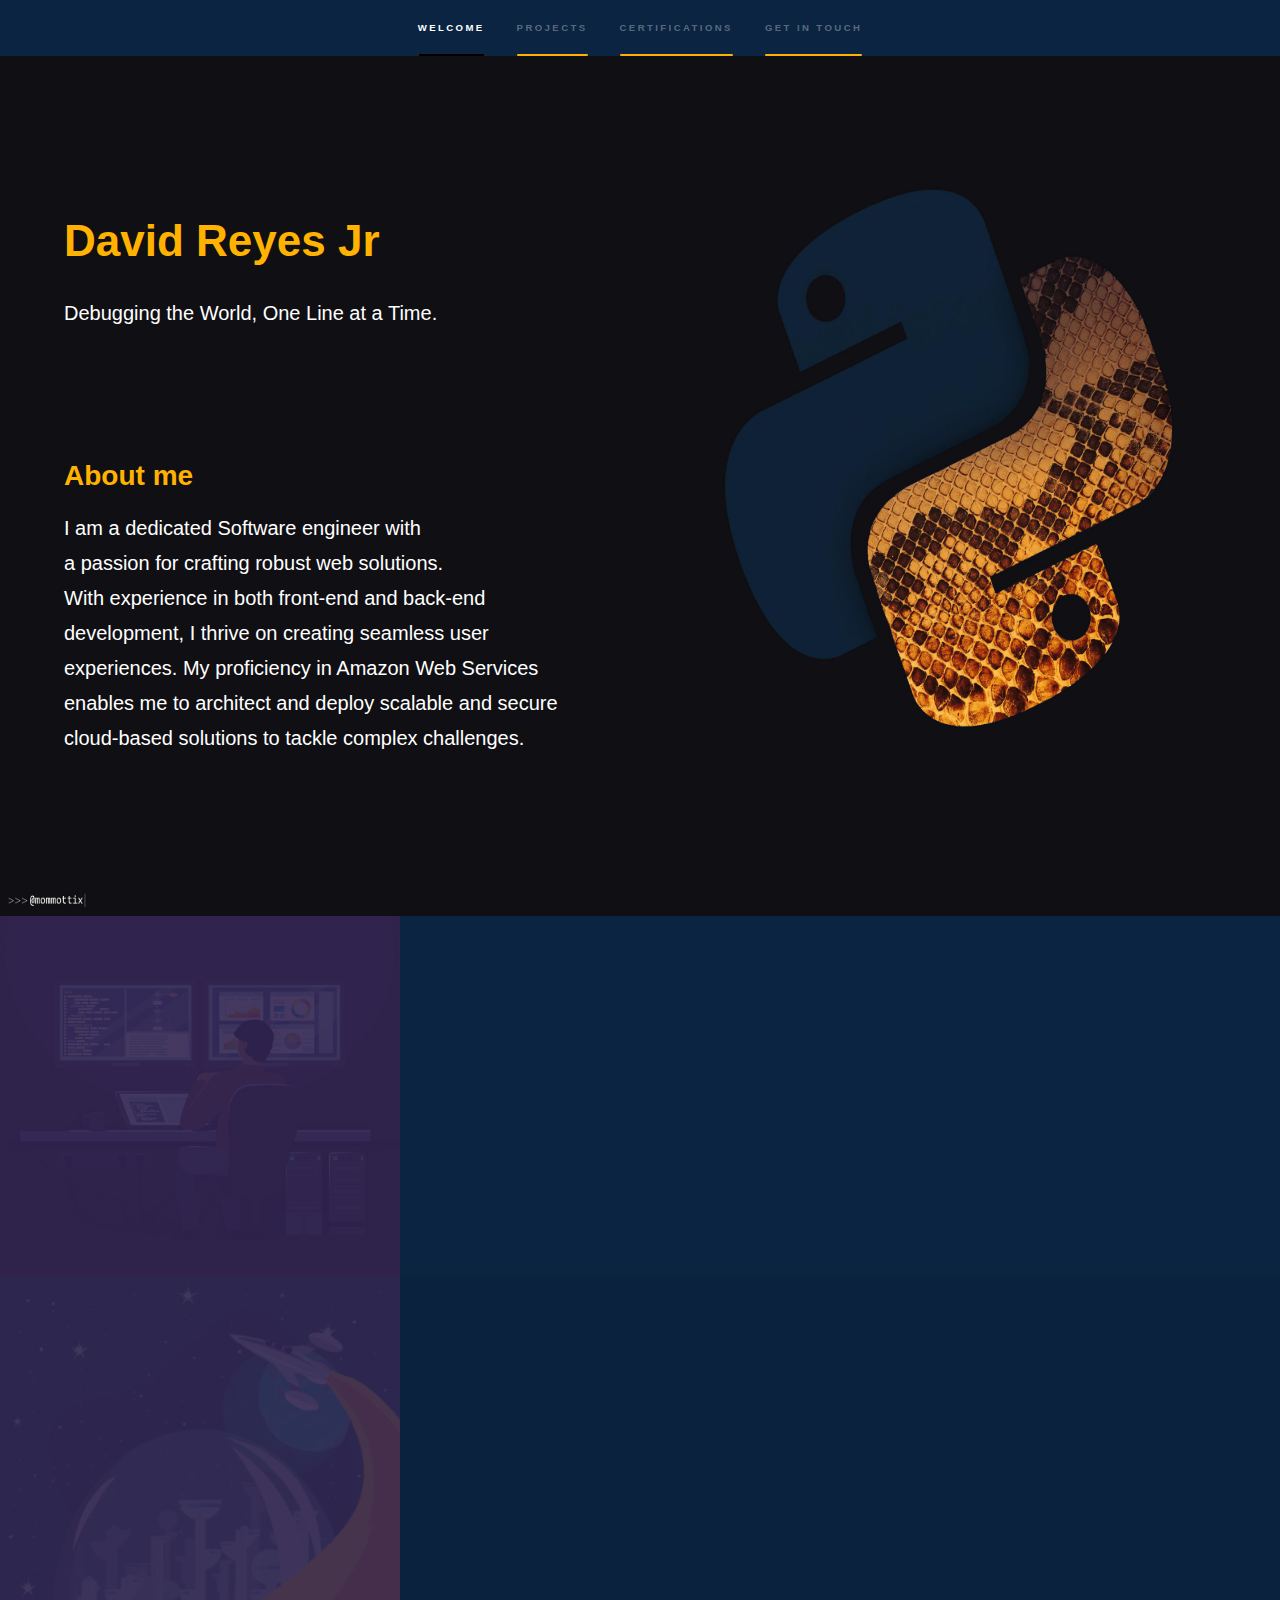
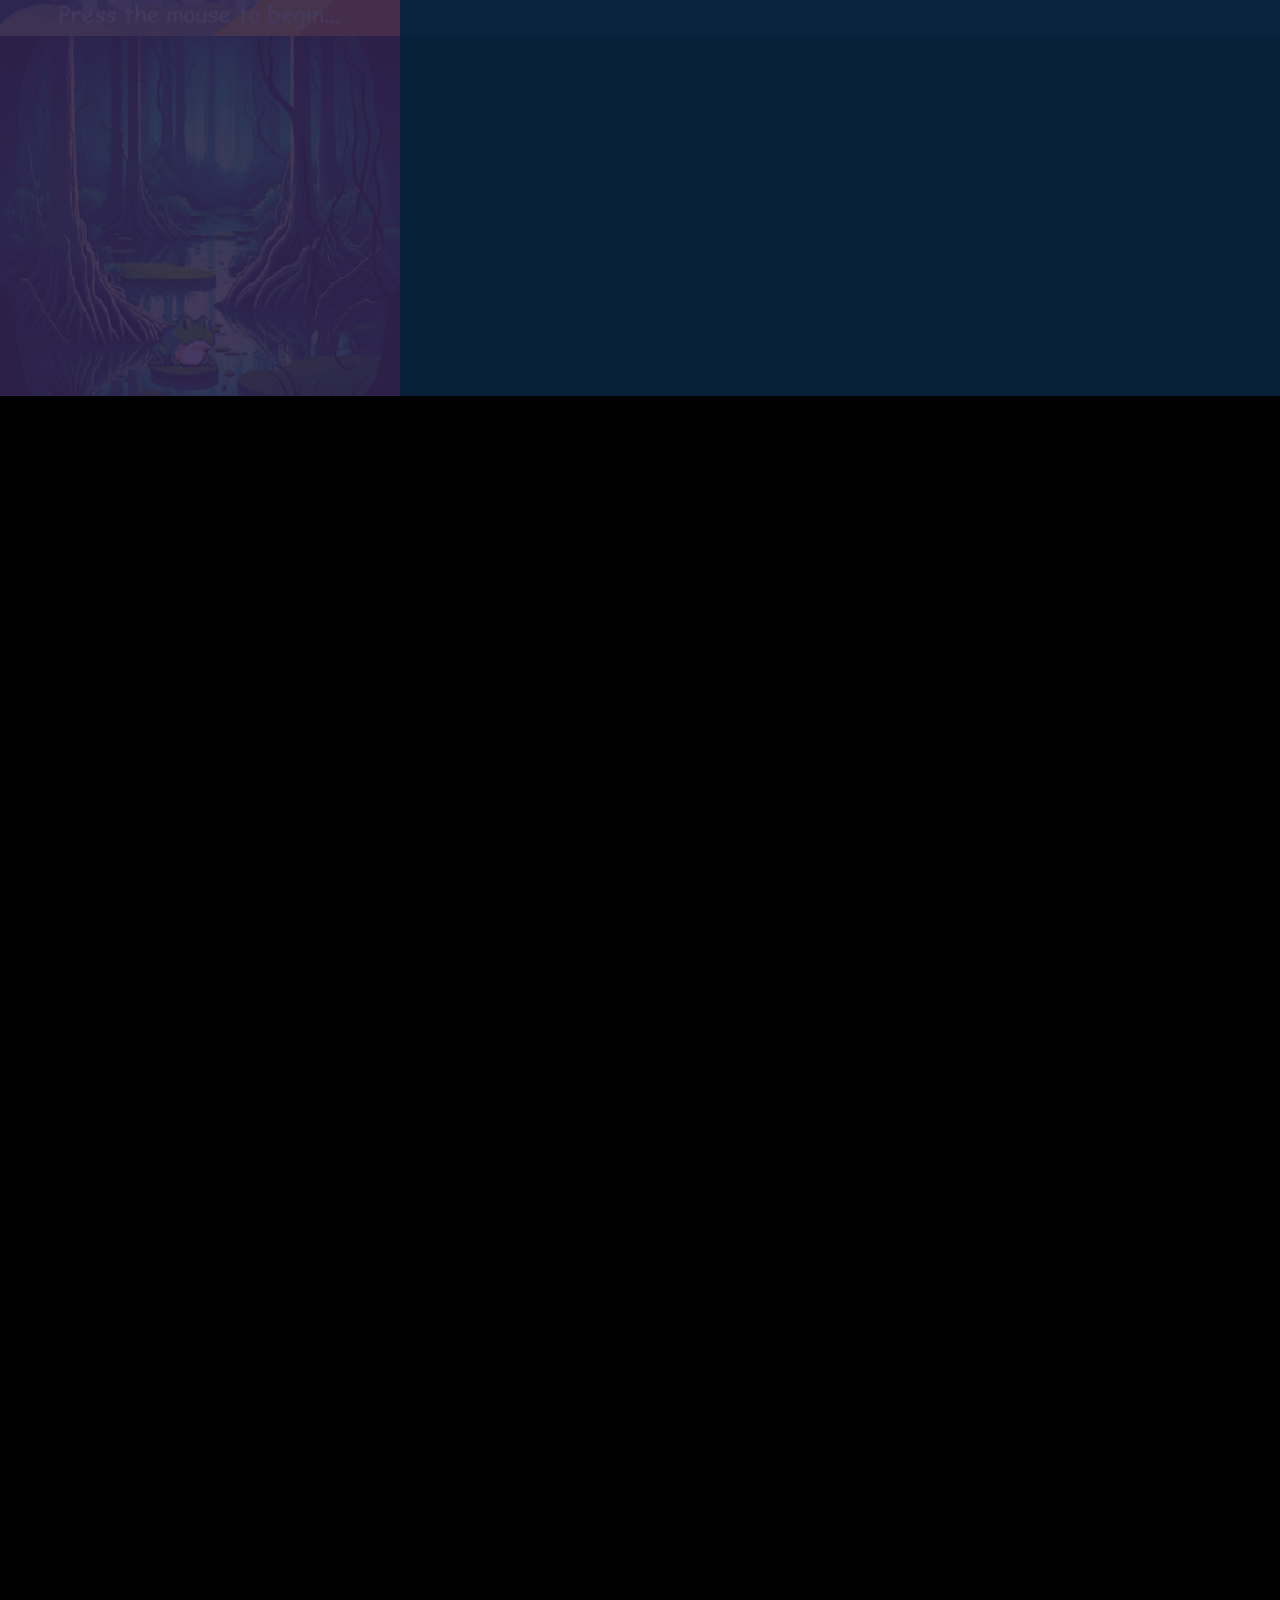
==== commit 5f3e5ee5: "Update Battery in Certificate section." ====
--- a/CloudResume/index.html
+++ b/CloudResume/index.html
@@ -132,9 +132,12 @@
 						<p>Pending Charge</p>
 					</section>
 					<section>
-						<!--<span class="fa fa-battery-full"></span>
-						<h3>6 - Current Day</h3>
-						<p>With my current achievements, I aim to work on real-world projects</p> -->
+						<span class="fa fa-battery-quarter unique-battery"></span>
+						<style>
+							.fa.unique-battery {
+								font-size: 150px;
+							}
+						</style>
 					</section>
 				</div>
 		</section>
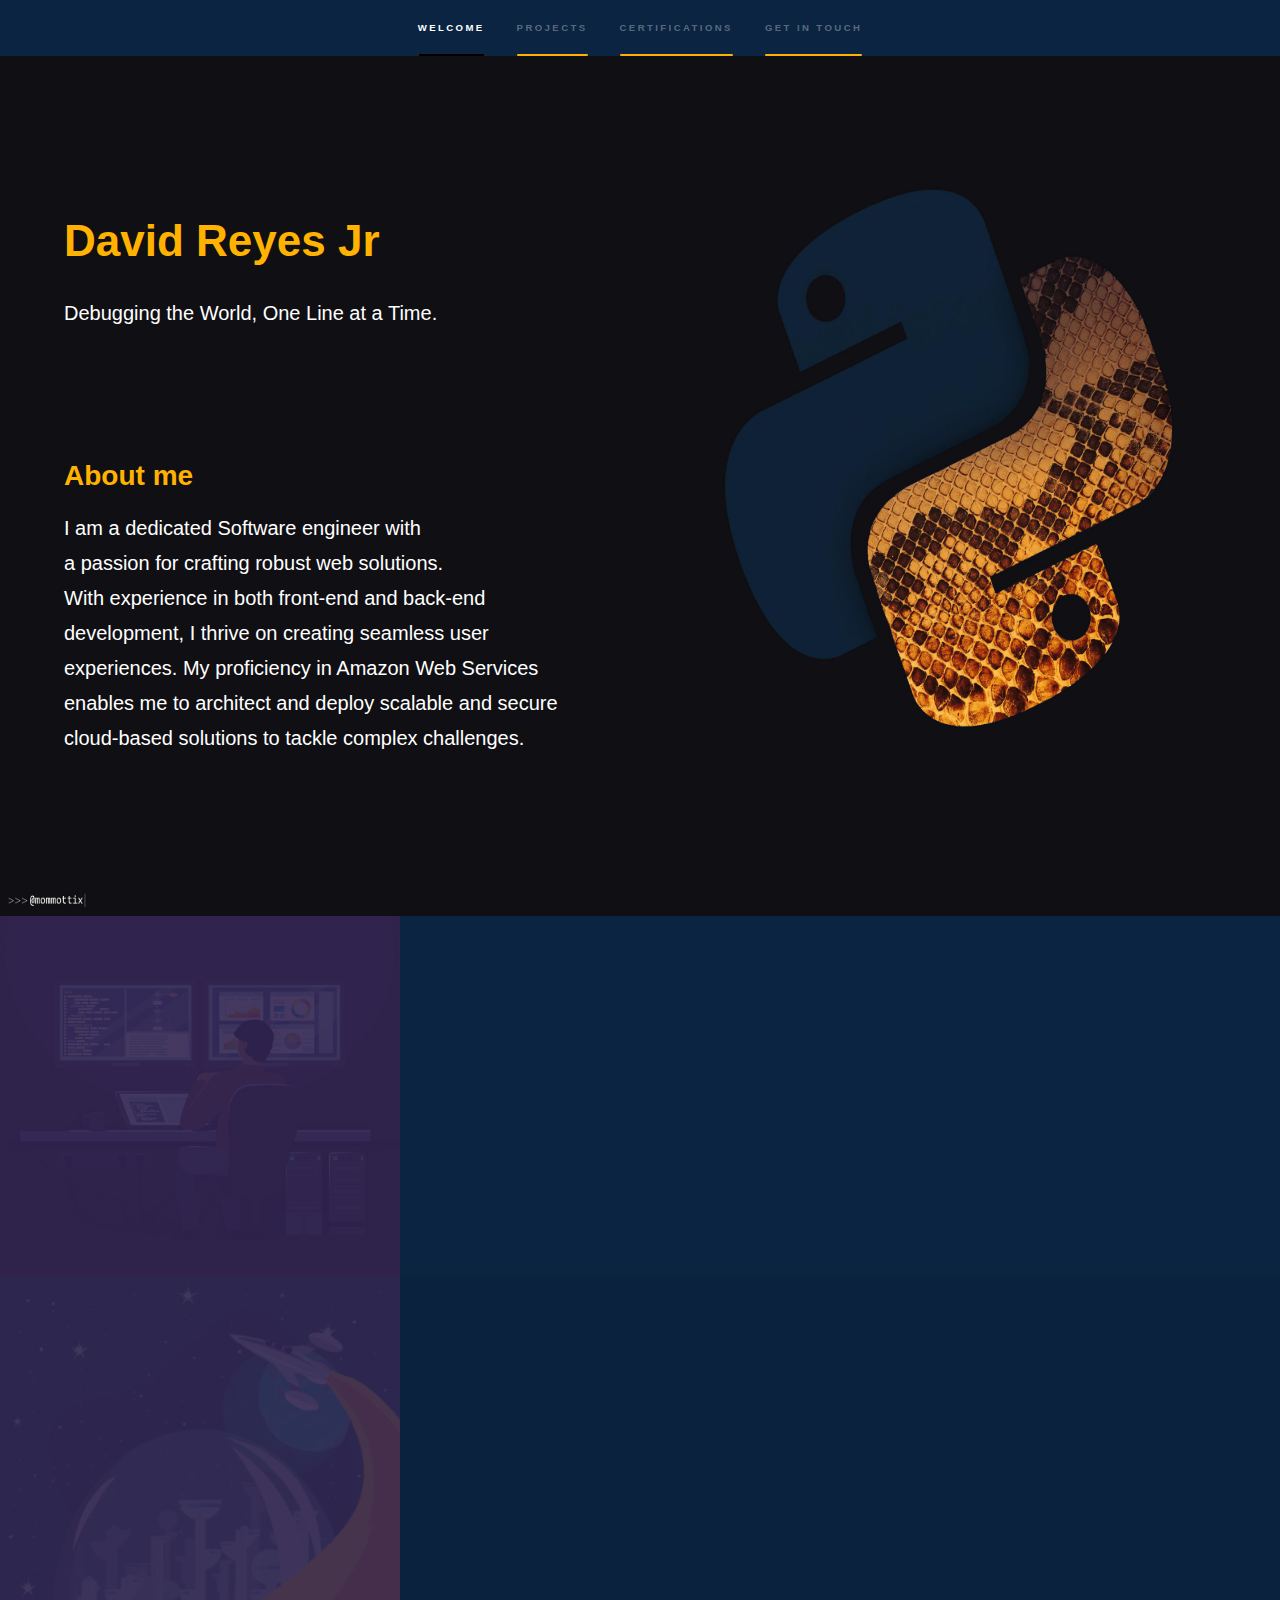
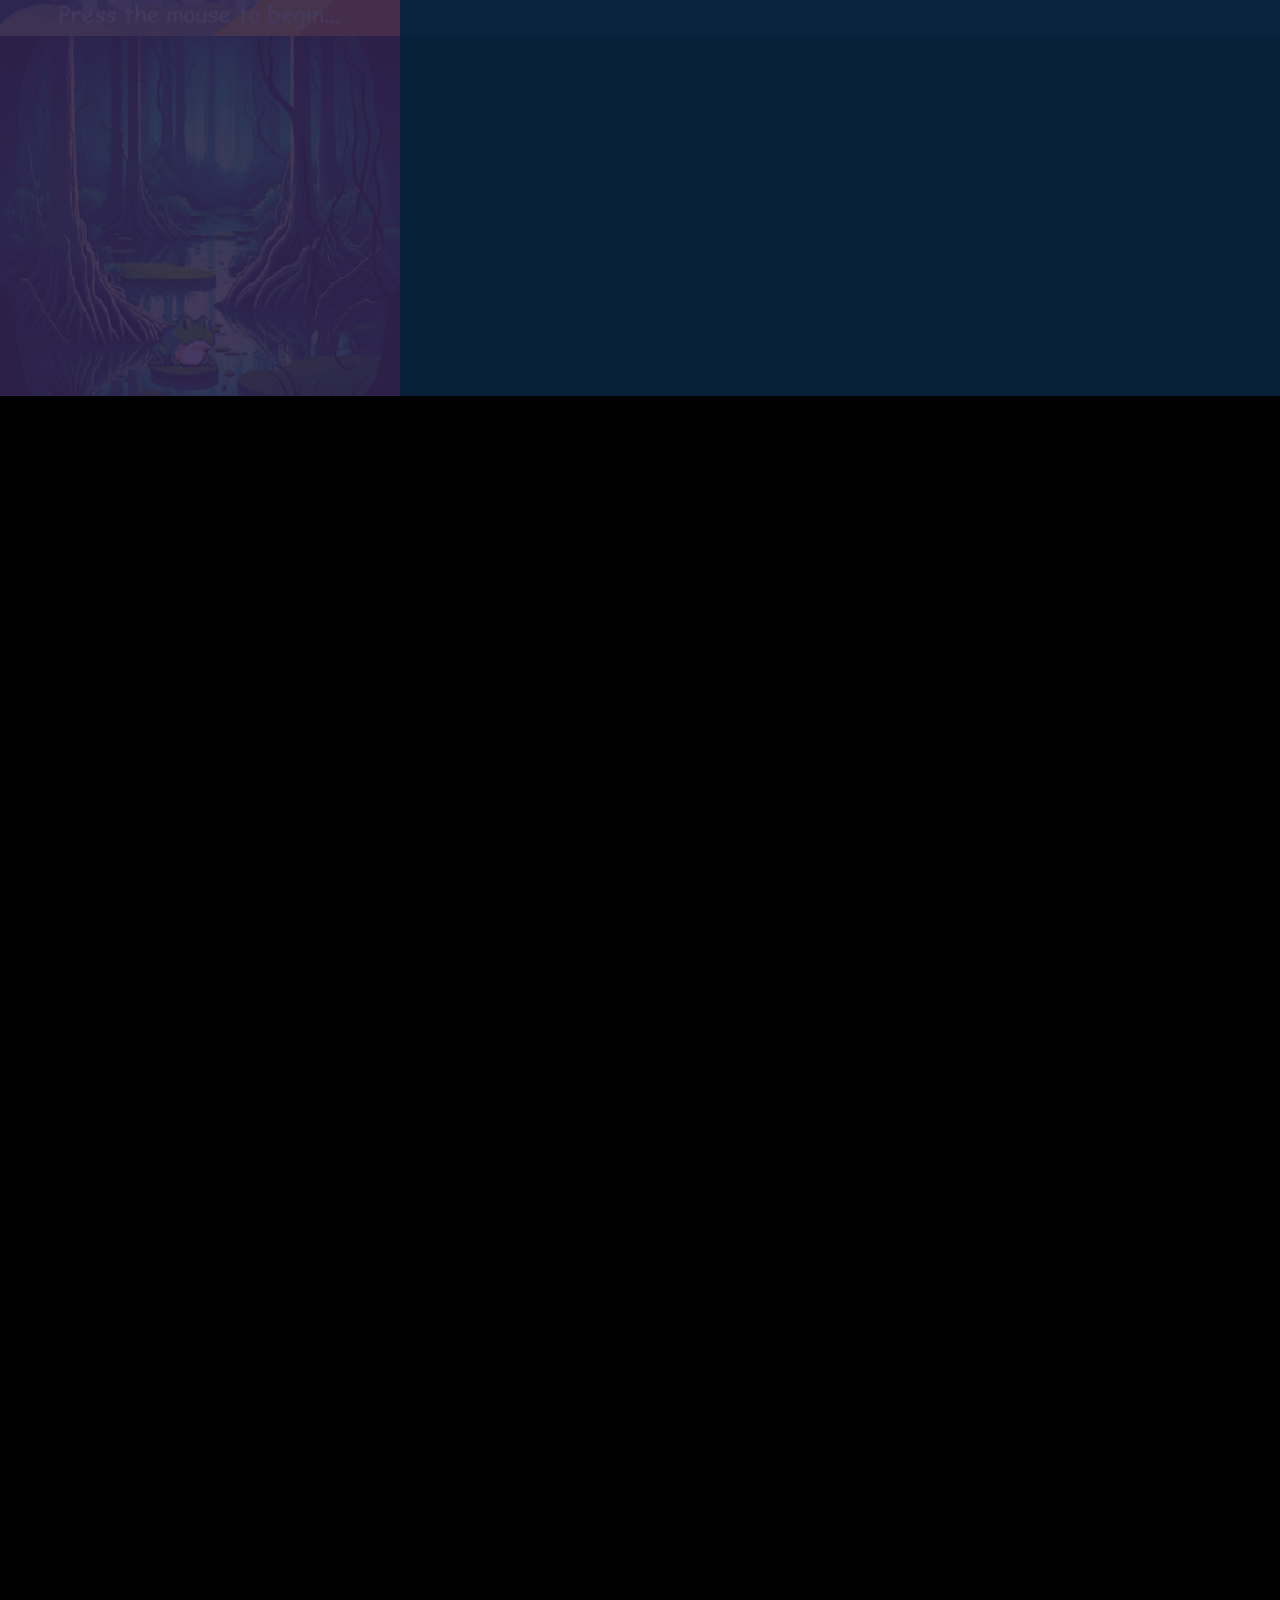
==== commit 019e5ca1: "Changes to index.html" ====
--- a/CloudResume/index.html
+++ b/CloudResume/index.html
@@ -135,7 +135,7 @@
 						<span class="fa fa-battery-quarter unique-battery"></span>
 						<style>
 							.fa.unique-battery {
-								font-size: 150px;
+								font-size: 140px;
 							}
 						</style>
 					</section>
@@ -188,21 +188,14 @@
 							<li>
 								<h3>Social</h3>
 								<ul class="icons">
-									<!-- <li>
-									<li><a href="#" class="icon brands fa-twitter"><span
-												class="label">Twitter</span></a></li>
-									<li><a href="#" class="icon brands fa-facebook-f"><span
-												class="label">Facebook</span></a></li>
-									<li><a href="#" class="icon brands fa-instagram"><span
-												class="label">Instagram</span></a></li> -->
-									<li><a href="https://github.com/SolemnDave" class="icon brands fa-github"
-											target="_blank"><span class="label">GitHub</span></a>
-									</li>
 									<li><a href="https://www.linkedin.com/in/david-reyes-jr-130549210/"
 											class="icon brands fa-linkedin-in" target="_blank"><span
 												class="label">LinkedIn</span></a>
-									</li>
-								</ul>
+									<li><a href="https://github.com/SolemnDave" class="icon brands fa-github"
+											target="_blank"><span class="label">GitHub</span></a></li>
+
+							</li>
+						</ul>
 						</ul>
 
 						</ul>
--- a/CloudResume/assets/css/main.css
+++ b/CloudResume/assets/css/main.css
@@ -312,7 +312,7 @@
 	background-image: -webkit-linear-gradient(to right, #000000, #000000);
 	background-image: -ms-linear-gradient(to right, #000000, #000000);
 	/* DR - Line below project page */
-	background-image: linear-gradient(to right, #C0C0C0, #C0C0C0);
+	background-image: linear-gradient(to right, #ffffff, #ffffff);
 	-moz-transition: max-width 0.2s ease;
 	-webkit-transition: max-width 0.2s ease;
 	-ms-transition: max-width 0.2s ease;
@@ -3355,7 +3355,7 @@
 
 /* DR */
 .wrapper.alt {
-	background-color: #000000;
+	background-color: #0b2442;
 }
 
 .wrapper.style1 {
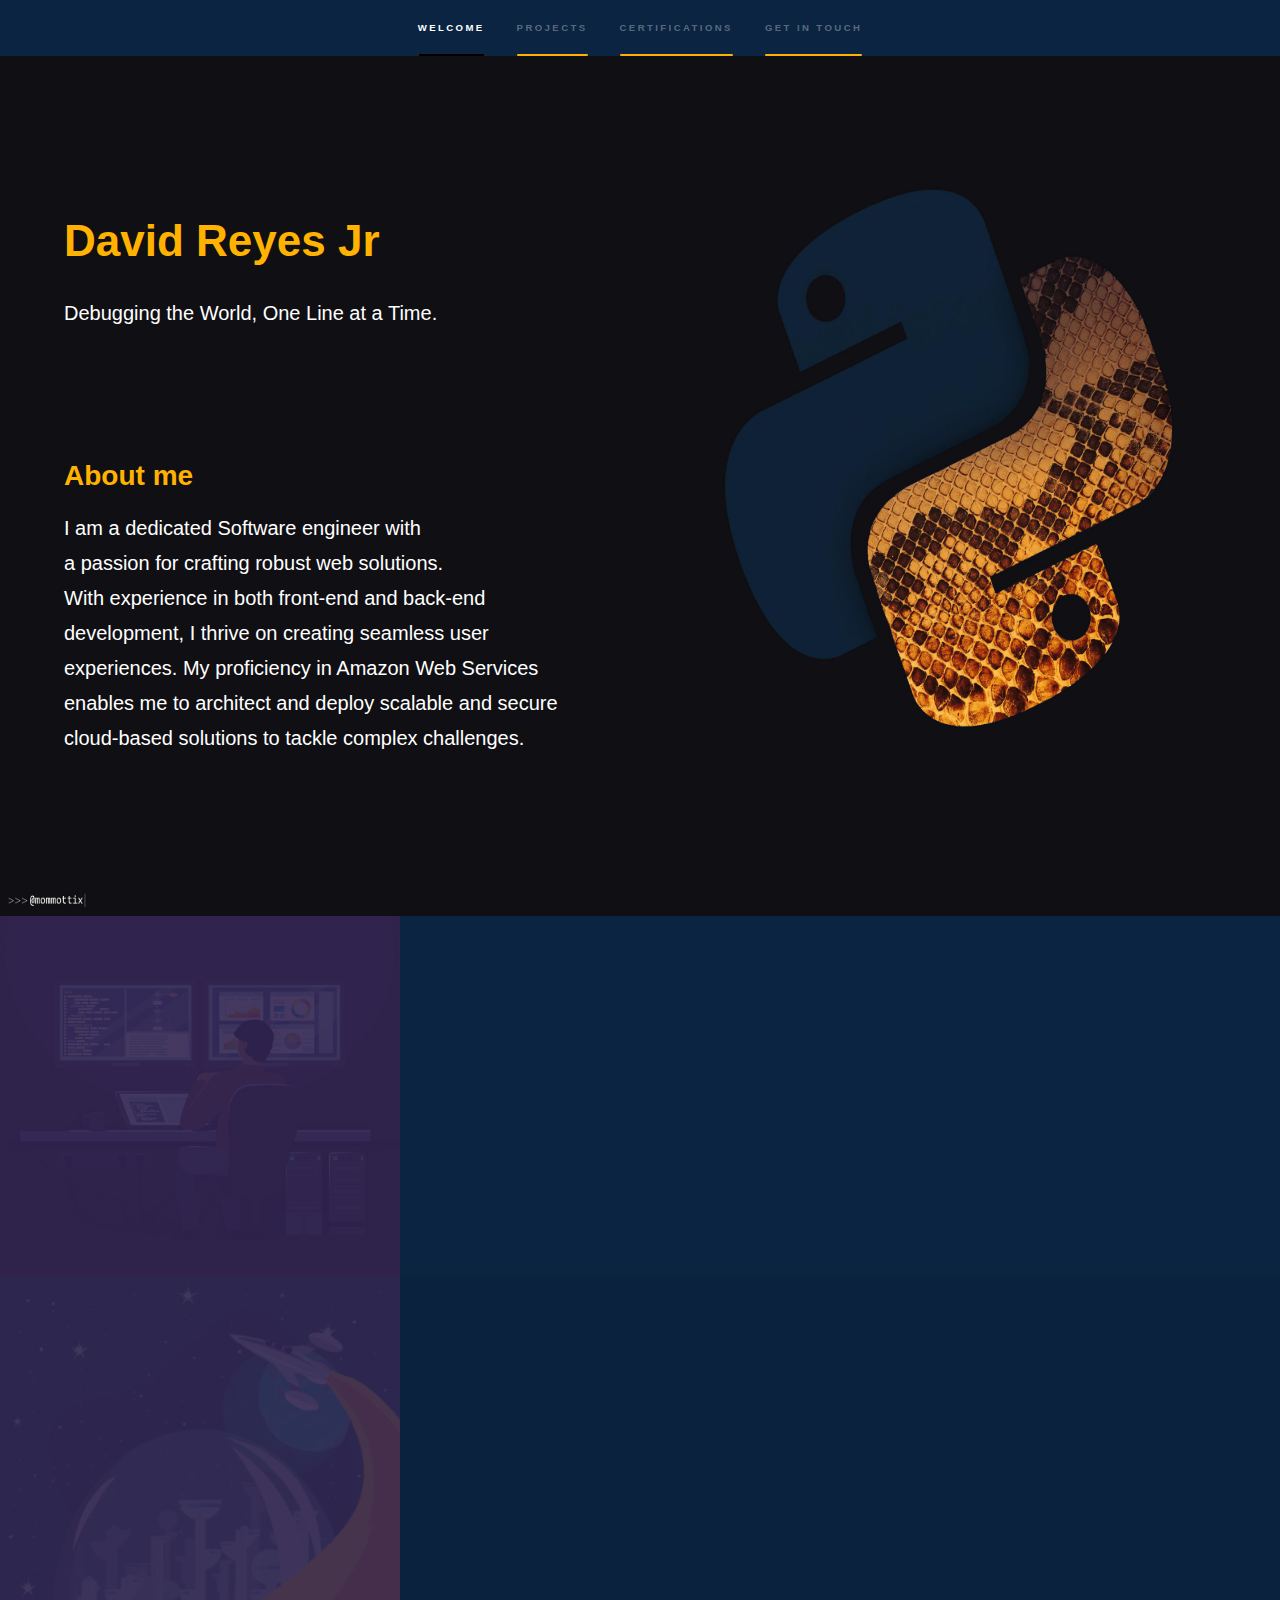
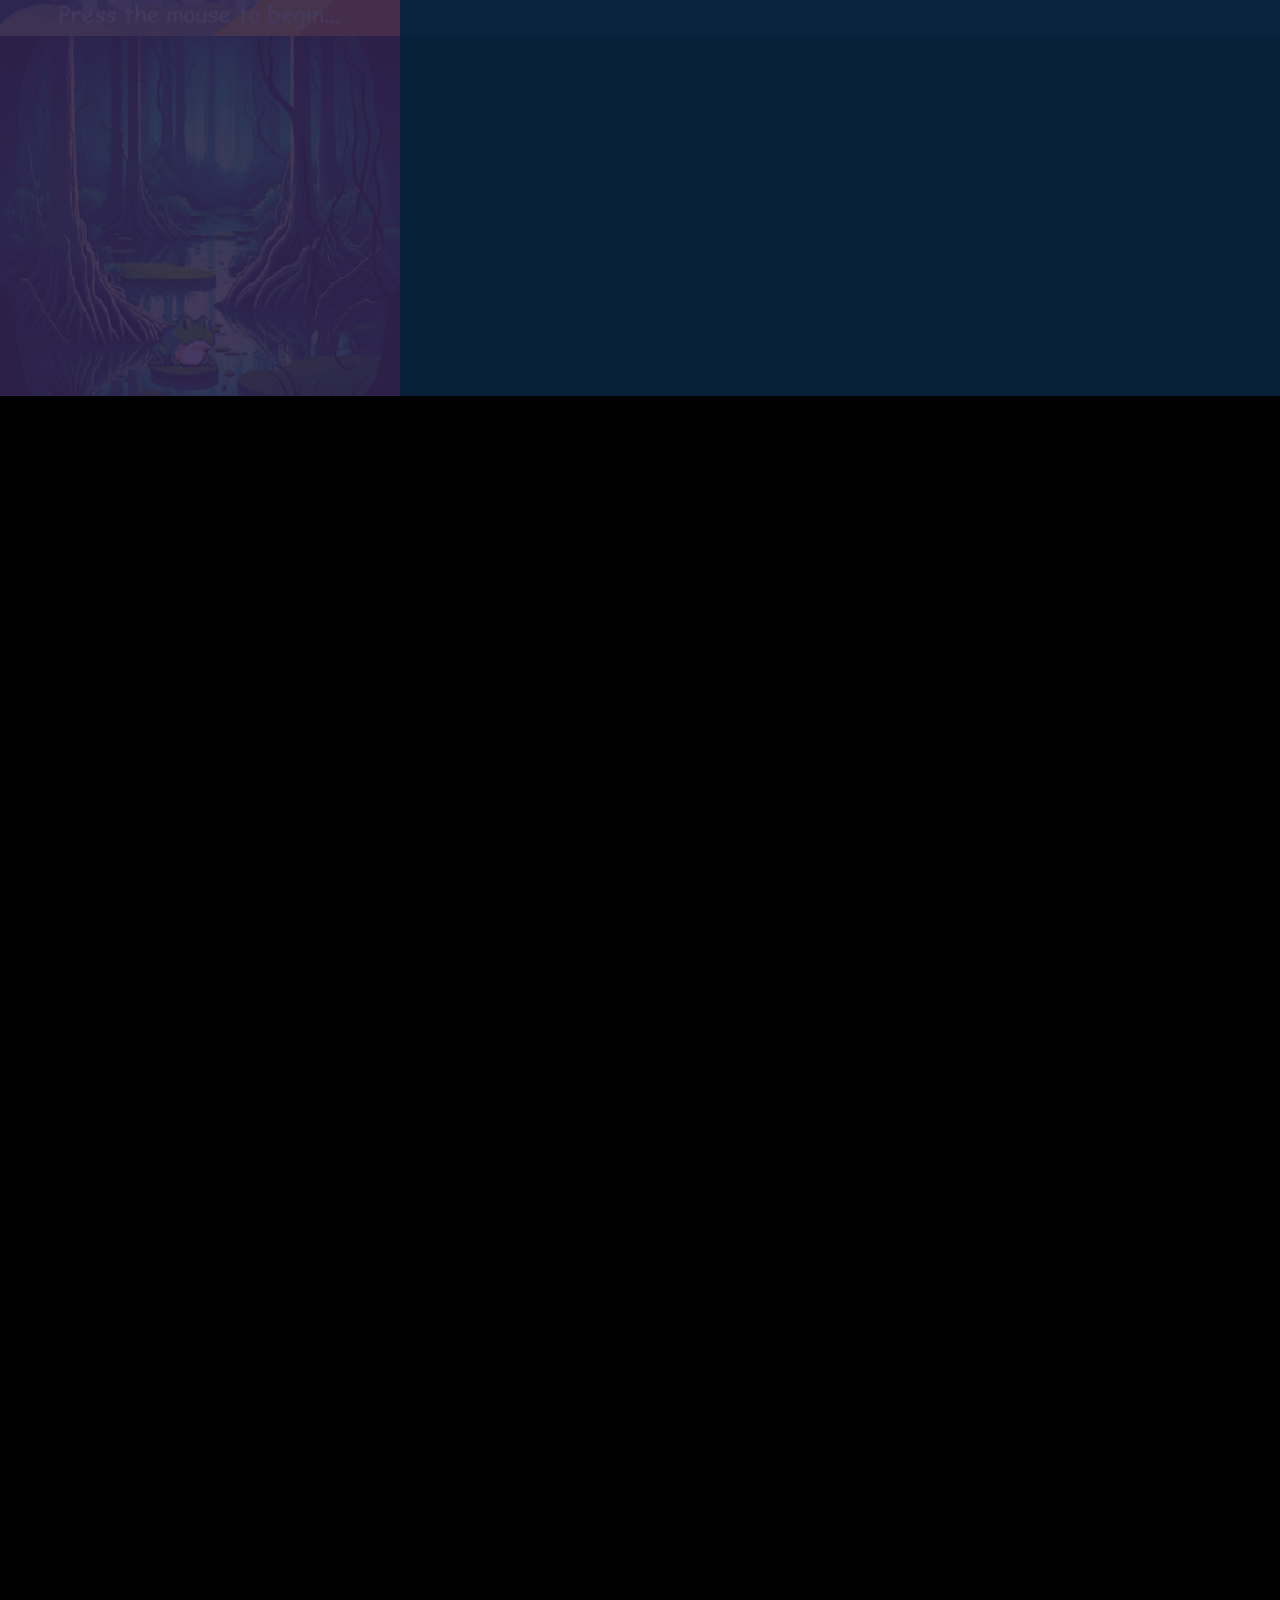
==== commit 56162af4: "Changes to front page." ====
--- a/CloudResume/index.html
+++ b/CloudResume/index.html
@@ -132,12 +132,6 @@
 						<p>Pending Charge</p>
 					</section>
 					<section>
-						<span class="fa fa-battery-quarter unique-battery"></span>
-						<style>
-							.fa.unique-battery {
-								font-size: 140px;
-							}
-						</style>
 					</section>
 				</div>
 		</section>
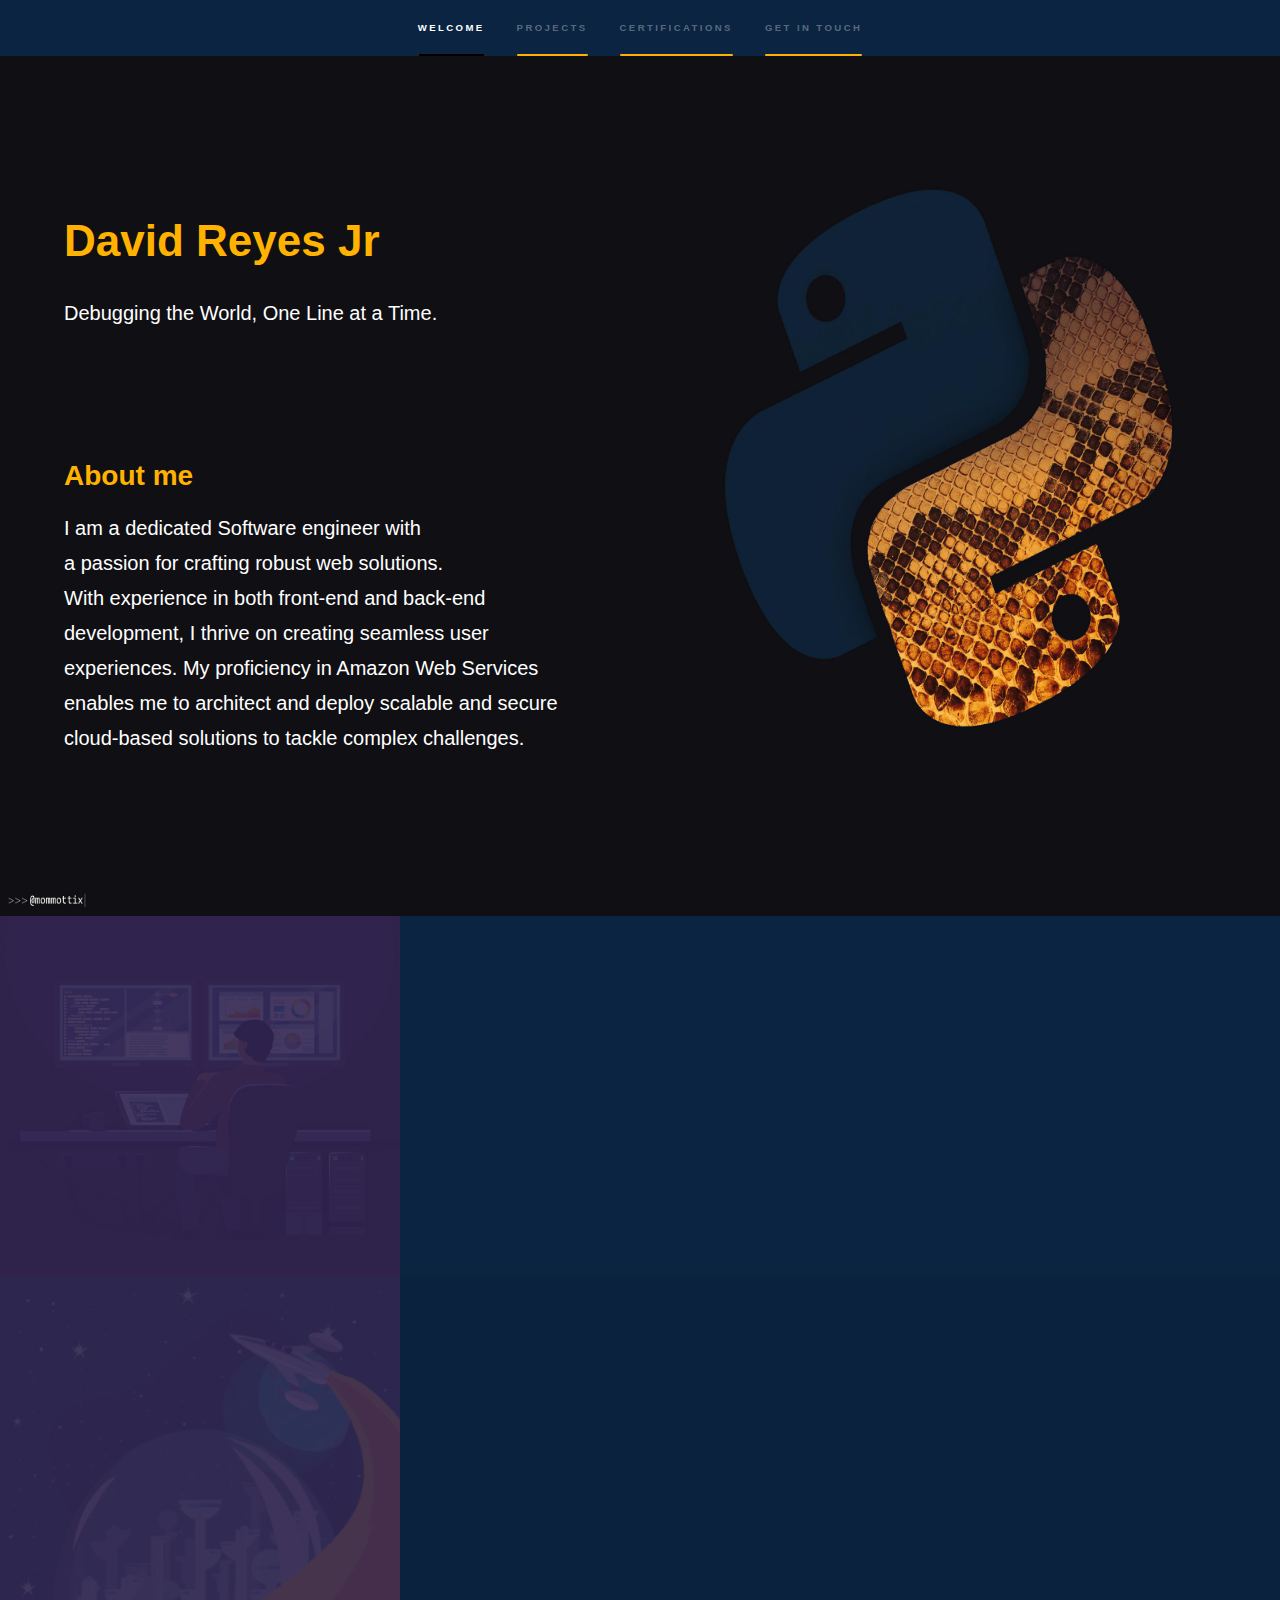
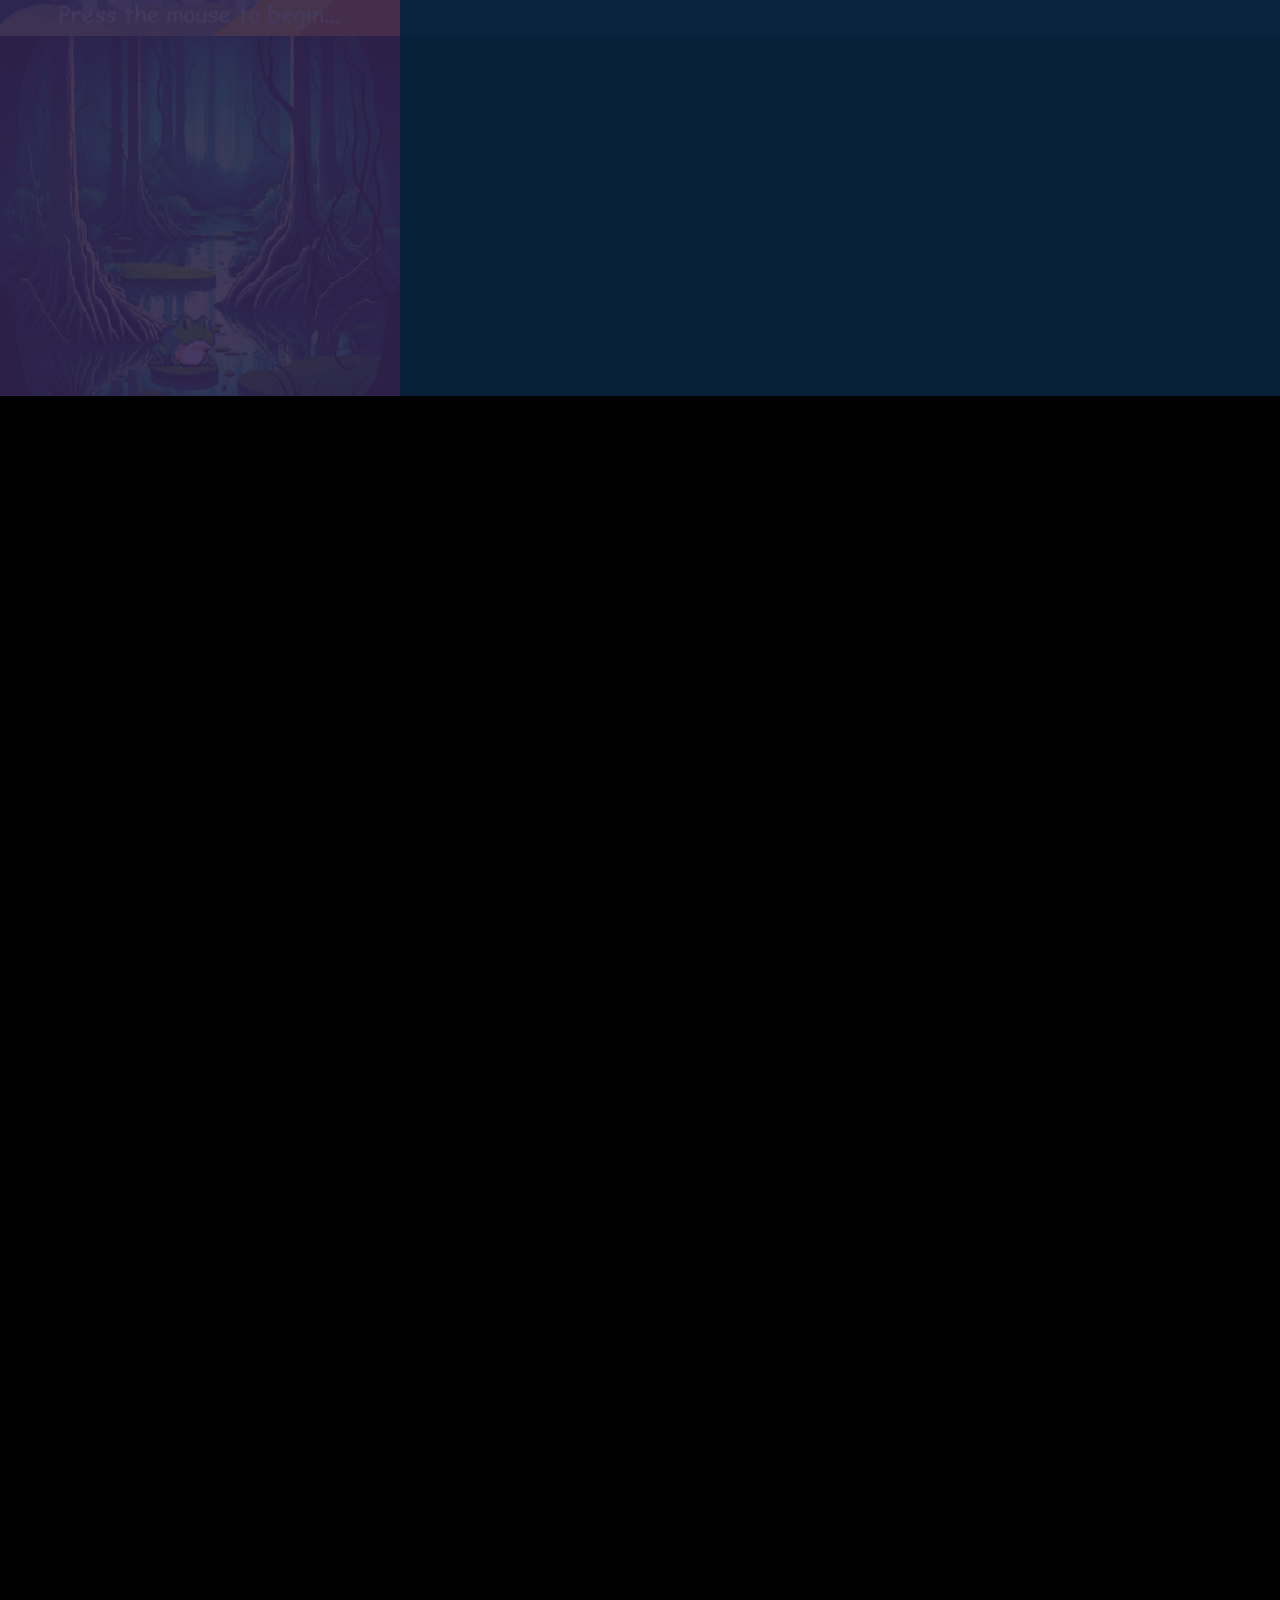
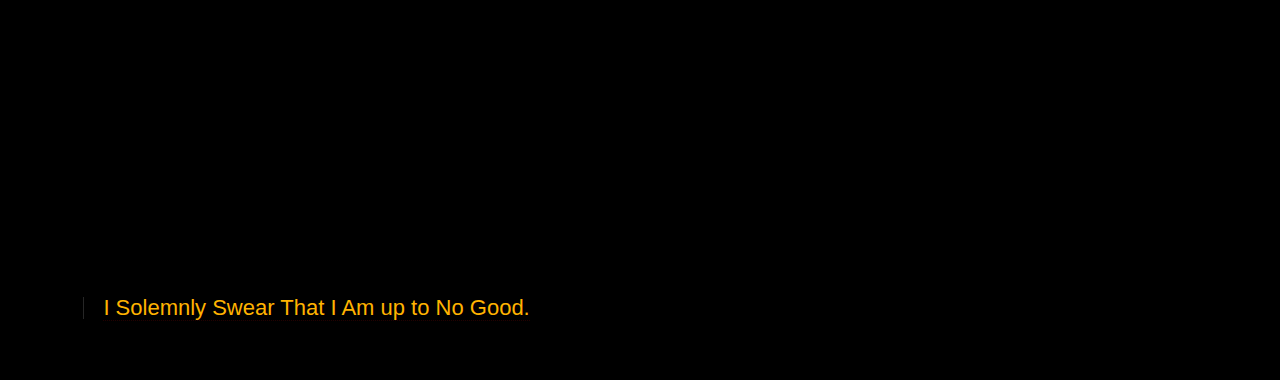
==== commit 5e1ed09d: "Put a quote at the footer of each page." ====
--- a/CloudResume/index.html
+++ b/CloudResume/index.html
@@ -4,7 +4,7 @@
 <html>
 
 <head>
-	<title>David Cloud Resume</title>
+	<title>Davids Cloud Portfolio</title>
 	<meta charset="utf-8" />
 	<meta name="viewport" content="width=device-width, initial-scale=1, user-scalable=no" />
 	<link rel="stylesheet" href="assets/css/main.css" />
@@ -206,12 +206,23 @@
 			<ul class="menu">
 				<li>
 					<div id="counter-number"></div>
-					<style>
-						#counter-number {
-							font-size: 22px;
-							color: #ffb300;
-						}
-					</style>
+				<li>
+					<div id="footer-quote">
+						<a href="#">I Solemnly Swear That I Am up to No Good.</a>
+					</div>
+				</li>
+				<style>
+					#footer-quote {
+						font-size: 22px;
+						color: #ffb300
+					}
+				</style>
+				<style>
+					#counter-number {
+						font-size: 22px;
+						color: #ffb300;
+					}
+				</style>
 				</li>
 			</ul>
 	</footer>
--- a/CloudResume/assets/css/main.css
+++ b/CloudResume/assets/css/main.css
@@ -183,7 +183,7 @@
 }
 
 body {
-	background: #312450;
+	background: #000000;
 }
 
 body.is-preload *,
